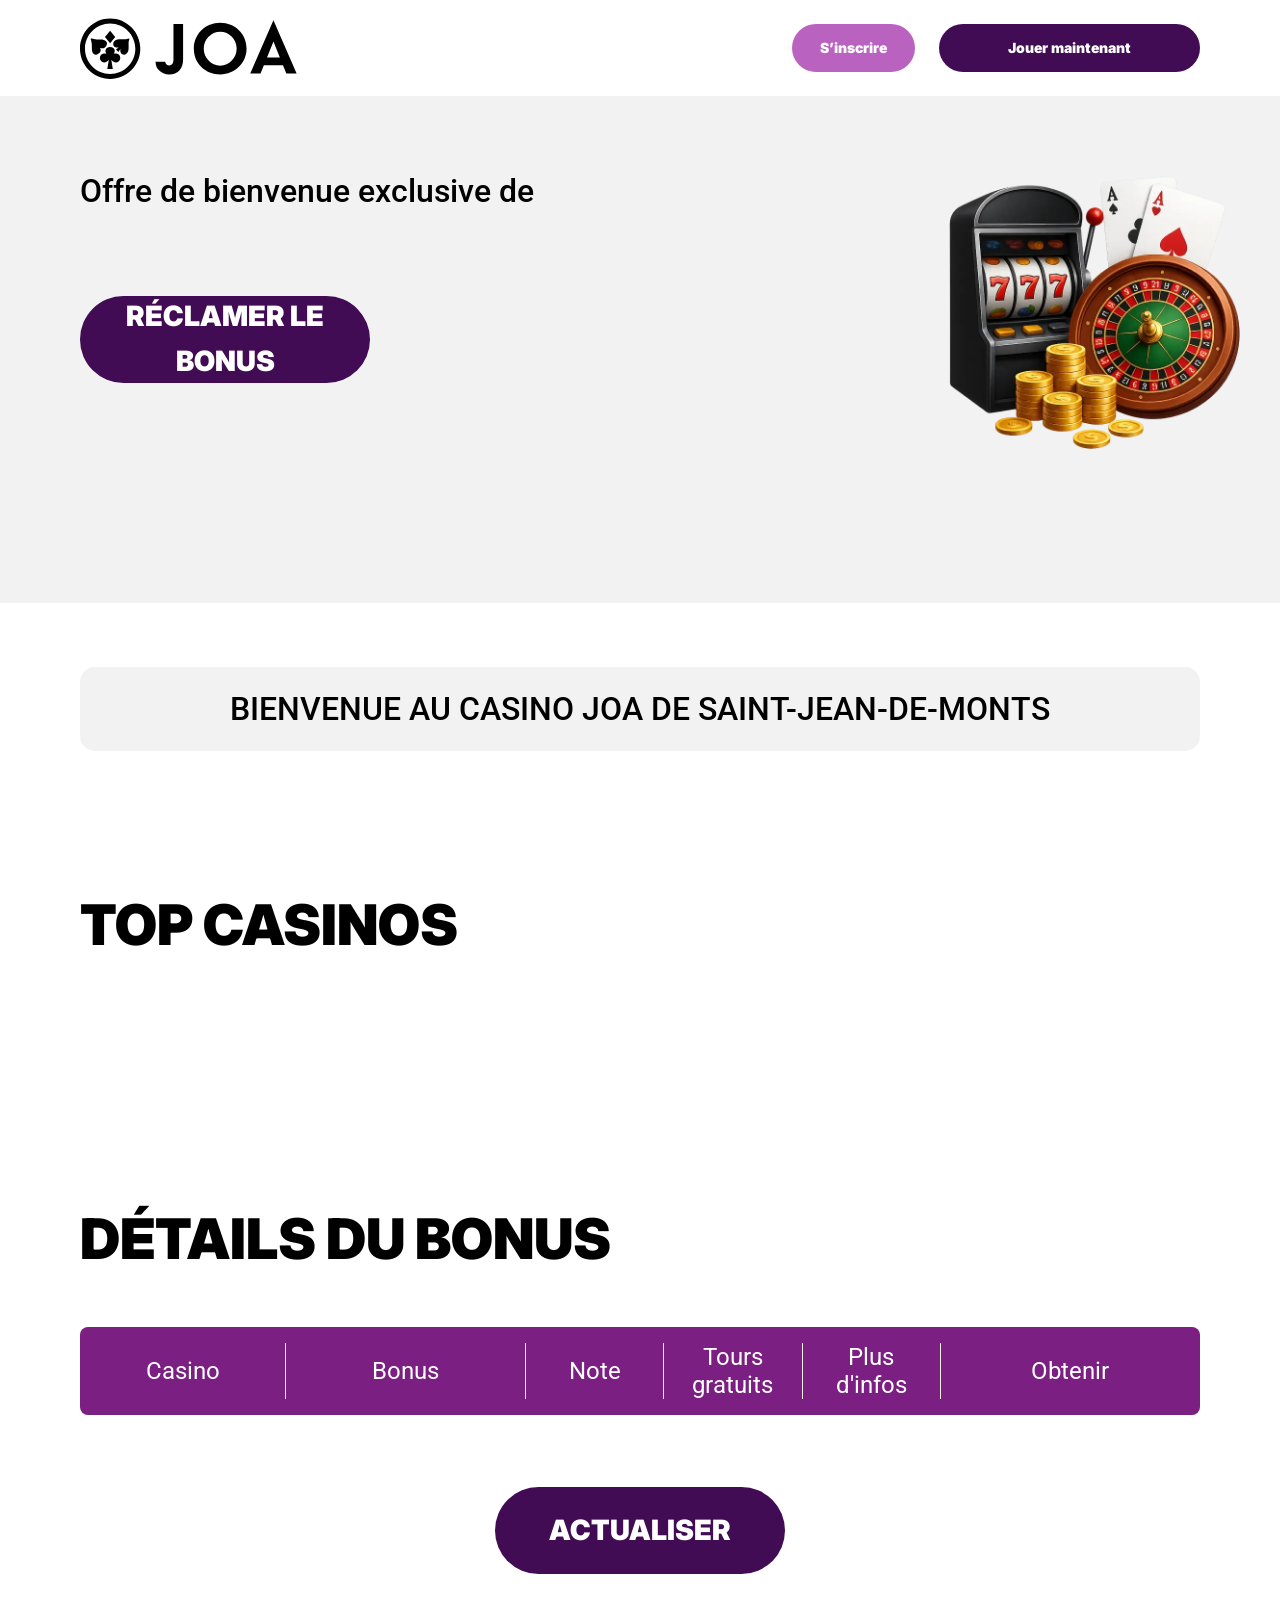
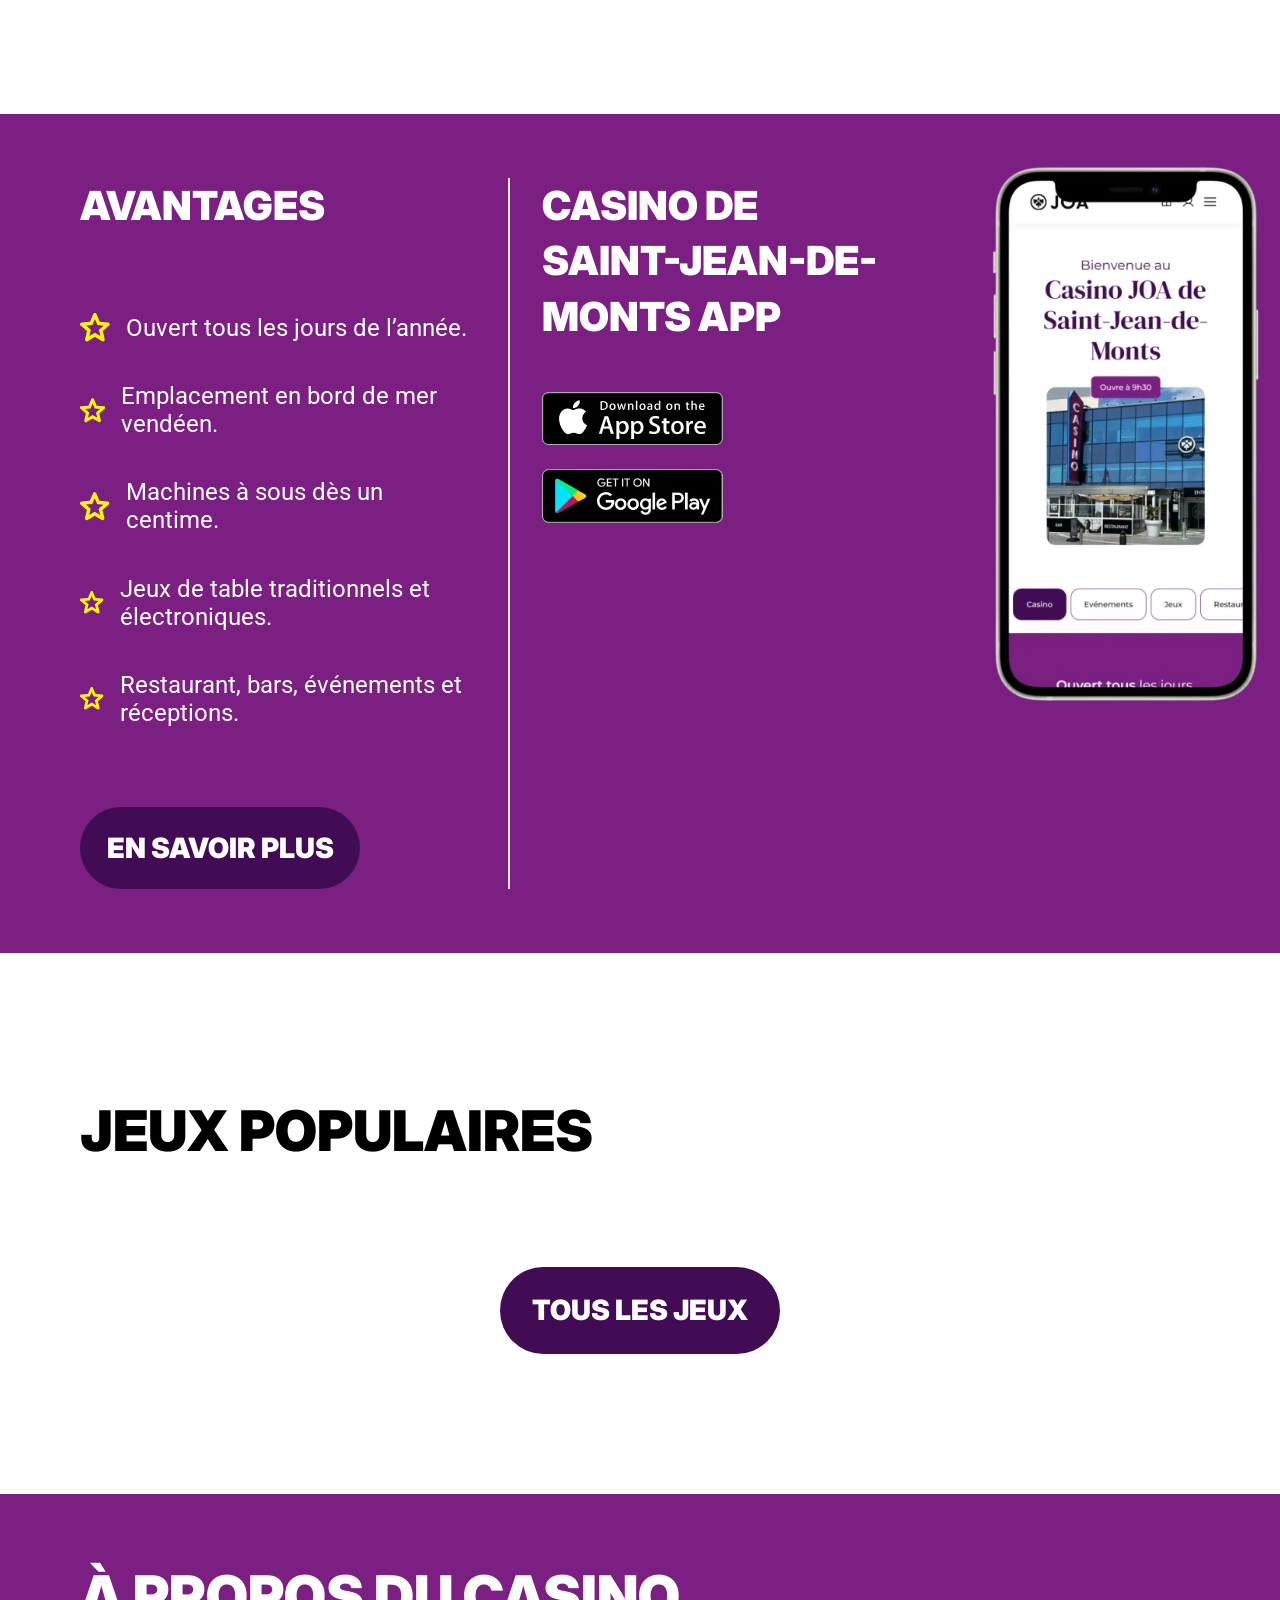
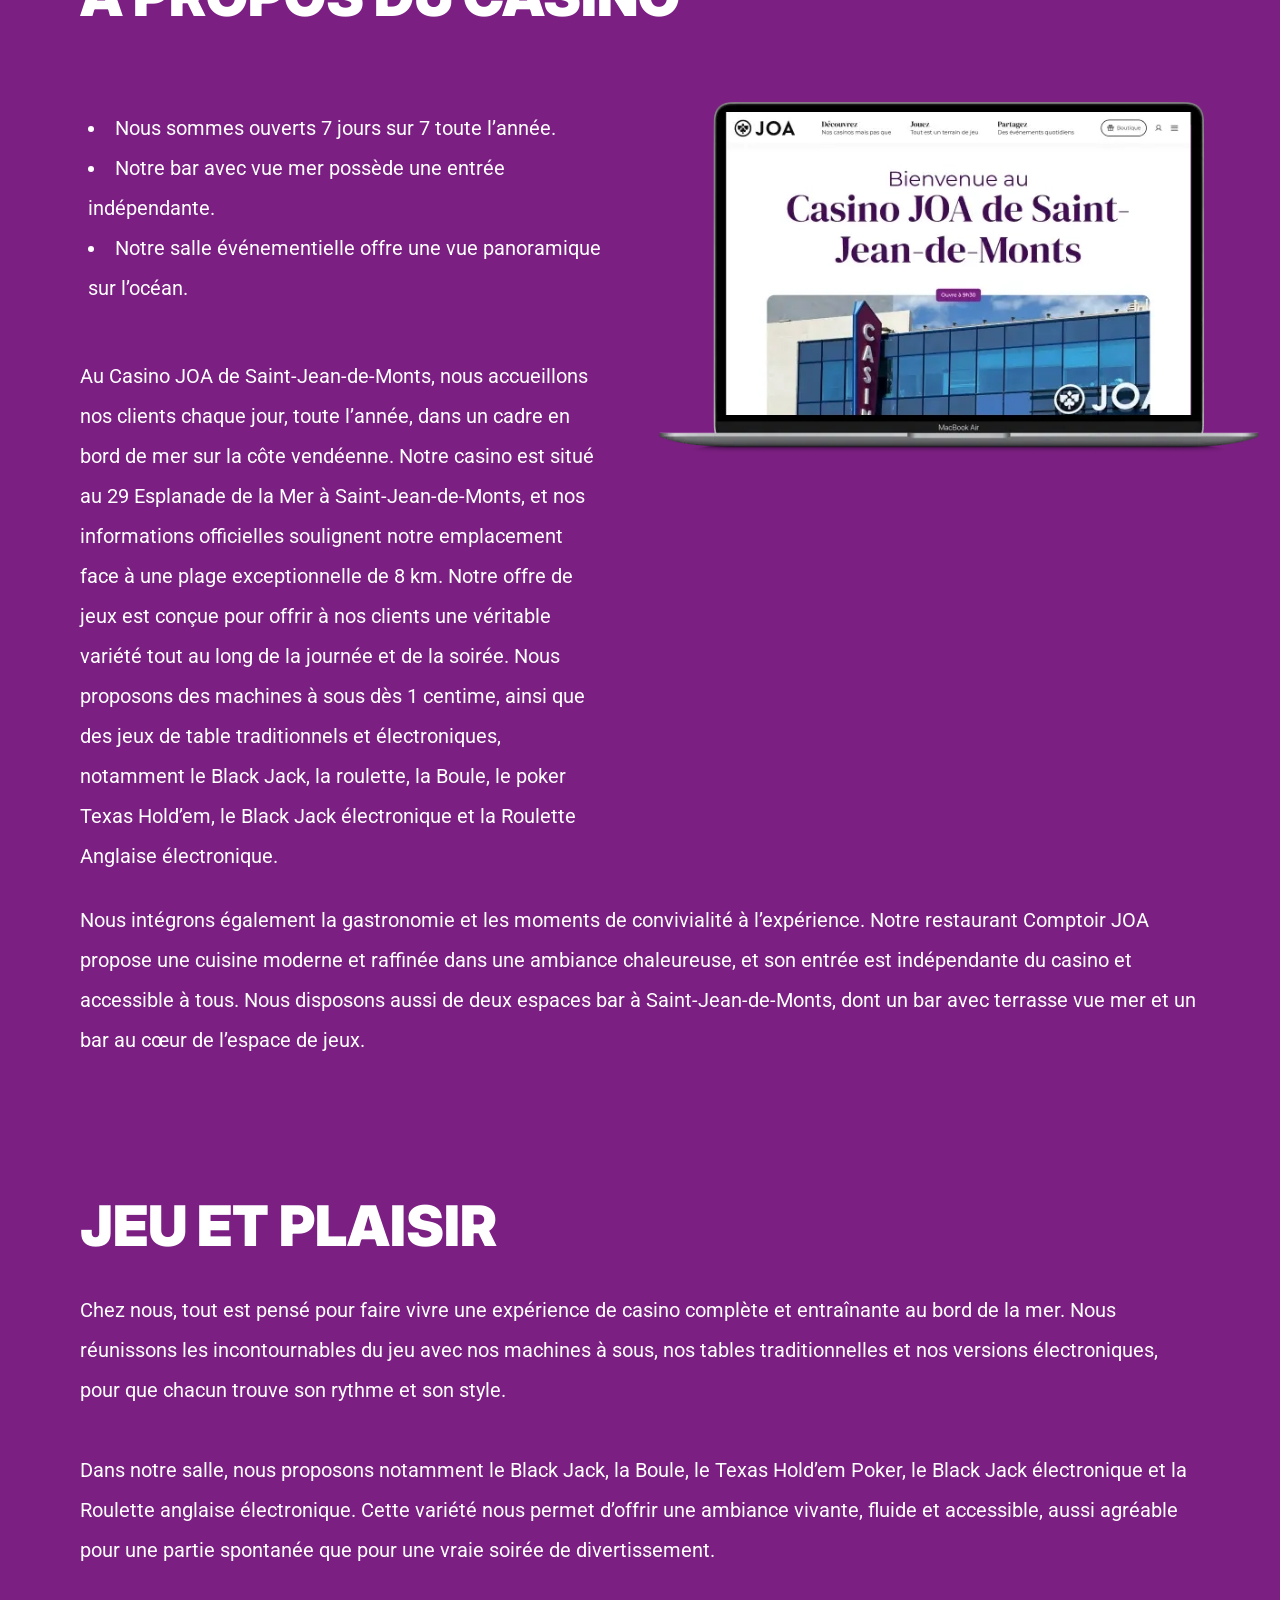
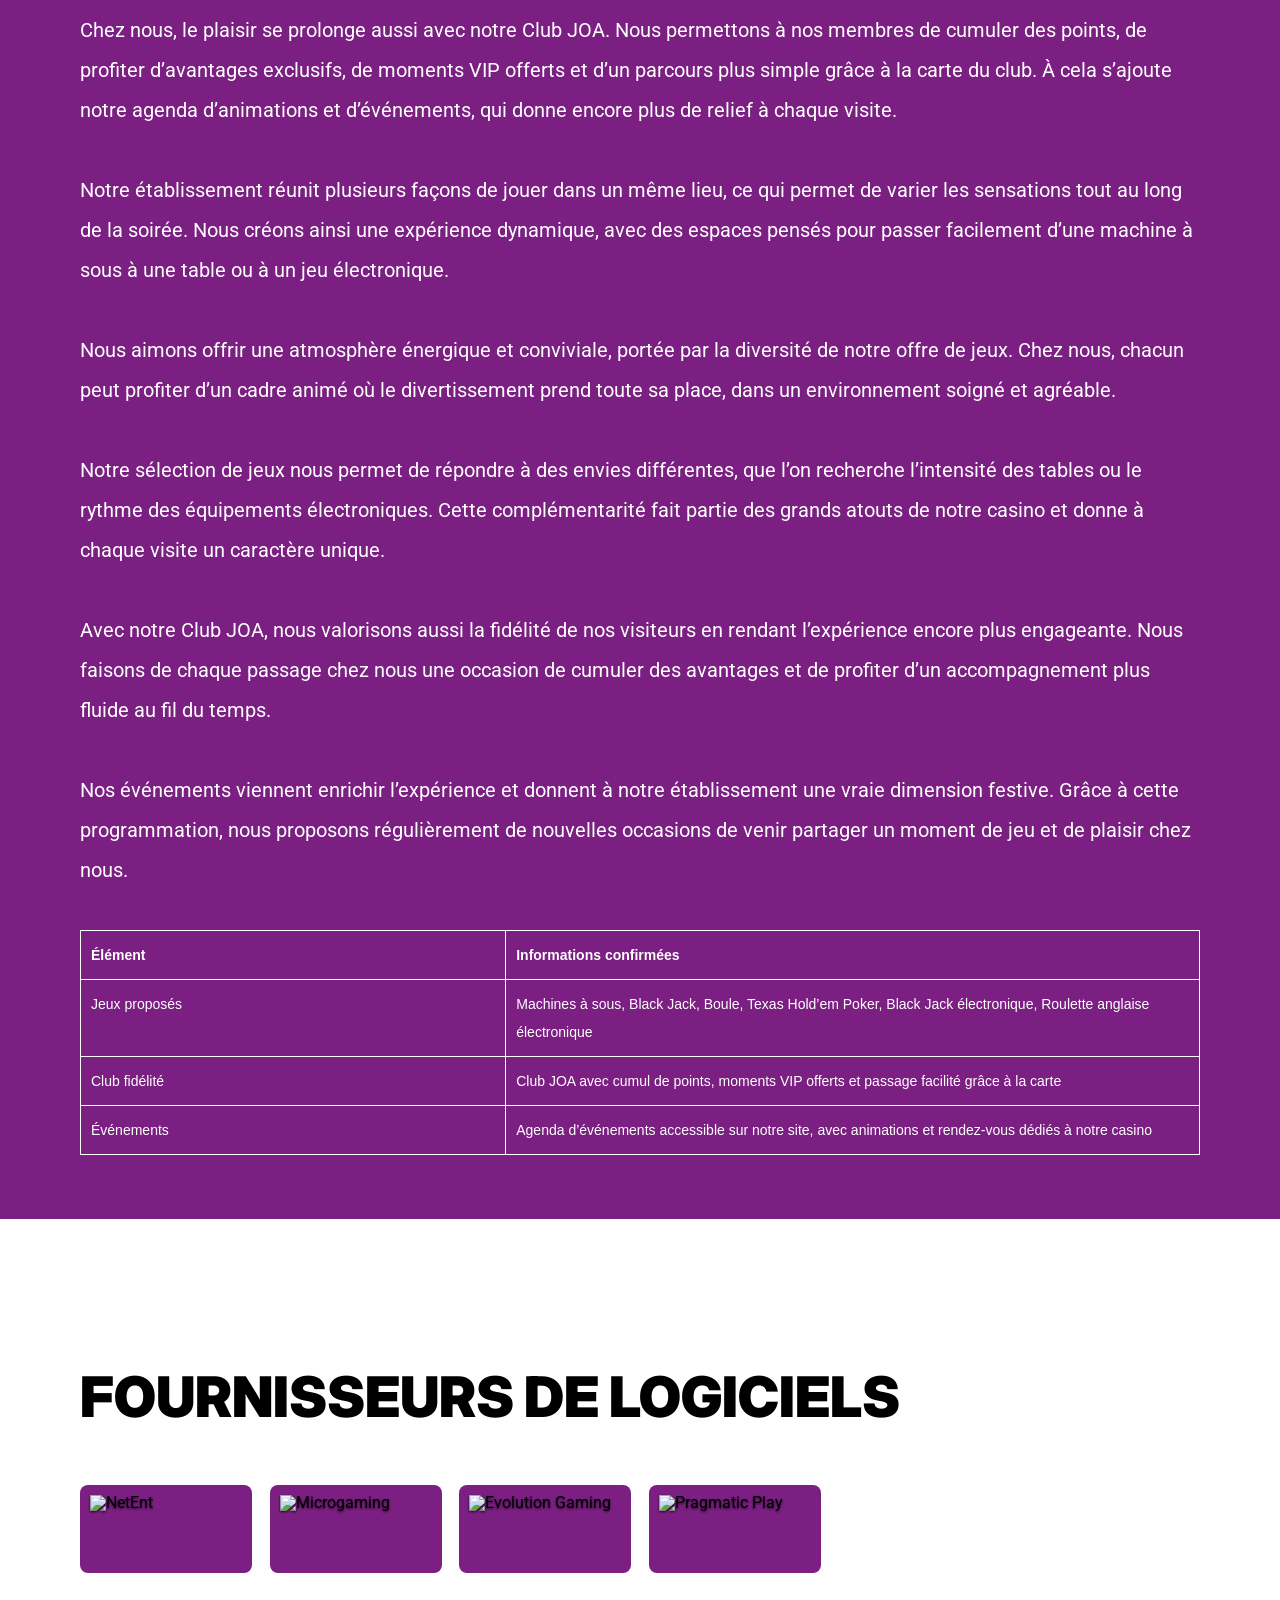
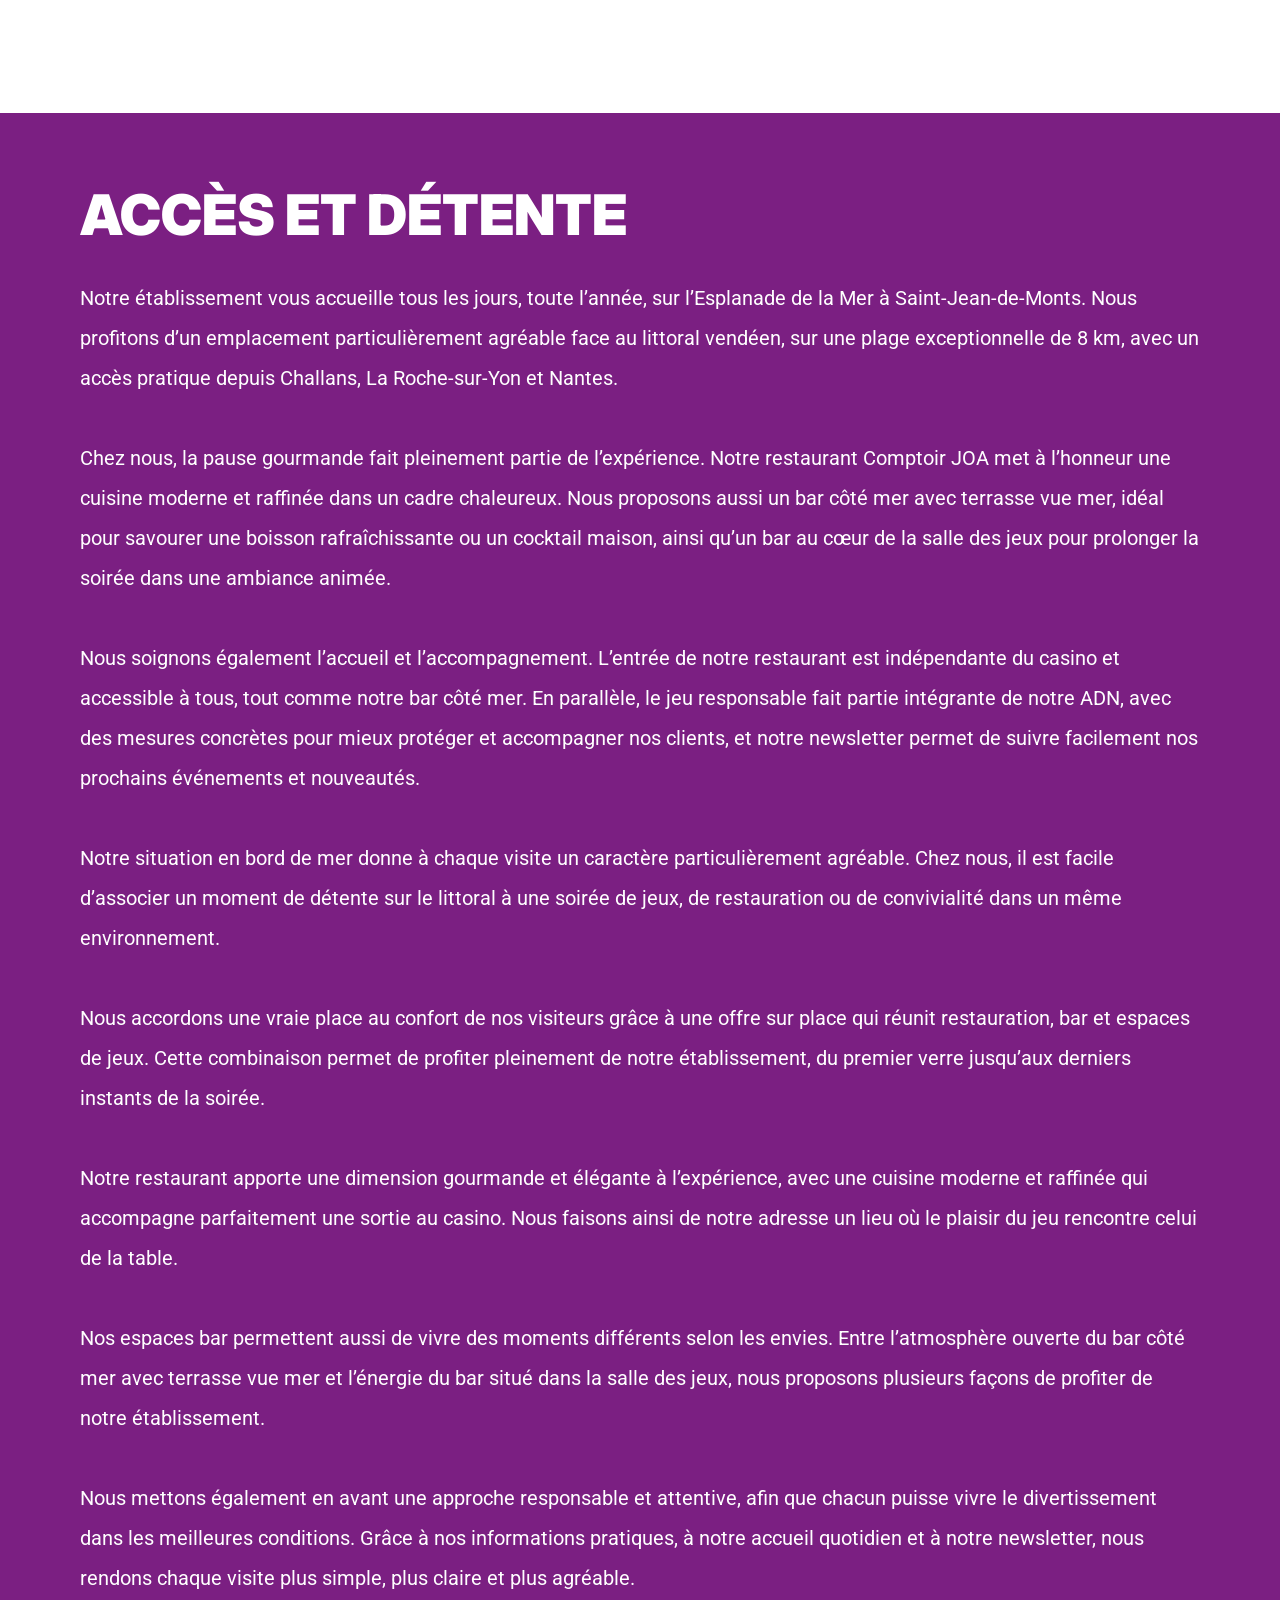
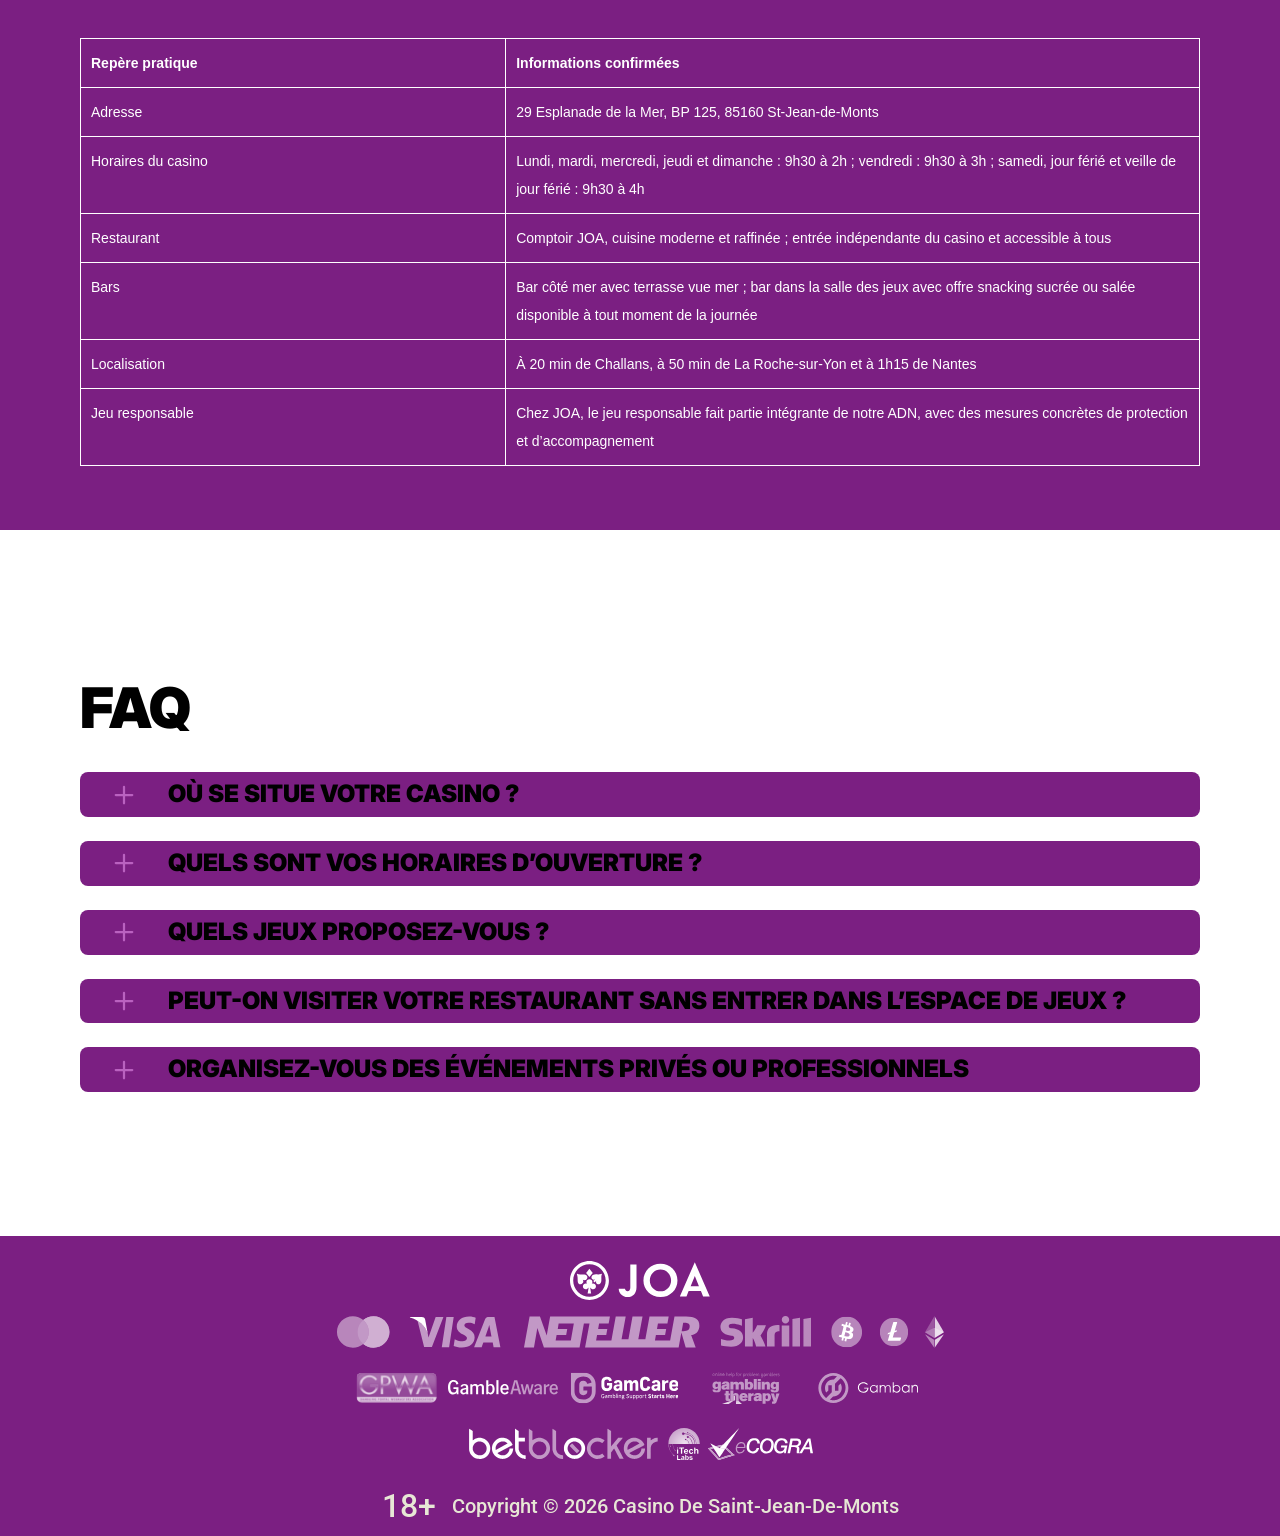
==== index.html @ 87be8515 "Site update" ====
<!DOCTYPE html>
<html lang="fr-FR">

<head>
    <meta charset="utf-8">

    <script src="./index.js"></script>

    <link rel="manifest" href="./manifest.json">

    <link rel="preconnect" href="https://fonts.googleapis.com" />
    <link rel="preconnect" href="https://fonts.gstatic.com" crossorigin />

    <!-- Google Fonts -->
    <link
            href="https://fonts.googleapis.com/css2?family=Inter:wght@300;400;500;600;700&display=swap"
            rel="stylesheet"
    />
    <!-- Google Fonts -->

    <!-- Google Fonts -->
    <link
            href="https://fonts.googleapis.com/css2?family=Roboto:wght@300;400;500;600;700&display=swap"
            rel="stylesheet"
    />

    <meta name="viewport" content="width=device-width, initial-scale=1, minimum-scale=1, maximum-scale=2">
    <link rel="preload" as="image" href="_assets/images/1776929274-logo-black.svg" fetchpriority="high">
    <link rel="stylesheet" href="./normalize.css">
    <link rel="stylesheet" href="./index.css">
    <meta name="theme-color" content="">
    <title>Casino JOA de Saint-Jean-de-Monts : casino en bord de mer en Vendée</title>
    <meta name="description"
          content="Découvrez le Casino JOA de Saint-Jean-de-Monts sur la côte vendéenne avec une ouverture quotidienne, des machines à sous dès 1 centime, des jeux de table, le restaurant Le Comptoir JOA, des bars, des animations et des événements privés.">
    <link rel="canonical" href="https://casino-de-saint-jean-de-monts.com">
    <meta property="og:title" content="Casino JOA de Saint-Jean-de-Monts : casino en bord de mer en Vendée">
    <meta property="og:description"
          content="Découvrez le Casino JOA de Saint-Jean-de-Monts sur la côte vendéenne avec une ouverture quotidienne, des machines à sous dès 1 centime, des jeux de table, le restaurant Le Comptoir JOA, des bars, des animations et des événements privés.">
    <meta property="og:url" content="https://casino-de-saint-jean-de-monts.com">
    <meta property="og:site_name" content="Casino JOA de Saint-Jean-de-Monts : casino en bord de mer en Vendée">
    <meta property="og:locale" content="fr-FR">
    <meta property="og:image" content="_assets/images/1776929422-main.webp">
    <meta property="og:image:width" content="1200">
    <meta property="og:image:height" content="630">
    <meta property="og:type" content="website">
    <meta name="twitter:card" content="summary_large_image">
    <meta name="twitter:site" content="casino-de-saint-jean-de-monts.com">
    <meta name="twitter:title" content="Casino JOA de Saint-Jean-de-Monts : casino en bord de mer en Vendée">
    <meta name="twitter:description"
          content="Découvrez le Casino JOA de Saint-Jean-de-Monts sur la côte vendéenne avec une ouverture quotidienne, des machines à sous dès 1 centime, des jeux de table, le restaurant Le Comptoir JOA, des bars, des animations et des événements privés.">
    <meta name="twitter:image" content="_assets/images/1776929422-main.webp">
    <meta name="twitter:image:width" content="1200">
    <meta name="twitter:image:height" content="630">
    <link rel="icon" href="_assets/images/1776929431-favicon.svg" type="image/x-icon" sizes="16x16">
    <meta name="language" content="fr-FR">

    <link rel="apple-touch-icon" href="_assets/images/1776929260-favicon.svg" sizes="96x96">
    <link rel="icon" href="_assets/images/1776929260-favicon.svg" type="image/webp" sizes="192x192">

    <link rel="preload" href="_assets/images/1776929476-main.webp" as="image" fetchpriority="high">

    <link rel="alternate" hreflang="x-default" href="https://casino-de-saint-jean-de-monts.com" />
    <link rel="alternate" hreflang="fr" href="https://casino-de-saint-jean-de-monts.com" />
</head>

<body>
<svg
        style="display: none"
        xmlns="http://www.w3.org/2000/svg"
        width="1em"
        height="1em"
        viewBox="0 0 256 256"
>
    <symbol id="minus-icon" viewBox="0 0 256 256">
        <path
                fill="#ba62c0"
                d="M228 128a12 12 0 0 1-12 12H40a12 12 0 0 1 0-24h176a12 12 0 0 1 12 12"
        />
    </symbol>
</svg>

<svg
        style="display: none"
        xmlns="http://www.w3.org/2000/svg"
        width="1em"
        height="1em"
        viewBox="0 0 32 32"
>
    <symbol id="globe-icon" viewBox="0 0 32 32">
        <path
                fill="#410C53"
                d="M32.032 16c0-8.501-6.677-15.472-15.072-15.969-0.173-0.019-0.346-0.032-0.523-0.032-0.052 0-0.104 0.005-0.156 0.007-0.093-0.002-0.186-0.007-0.281-0.007-8.84 0-16.032 7.178-16.032 16.001s7.192 16.001 16.032 16.001c0.094 0 0.188-0.006 0.281-0.008 0.052 0.002 0.104 0.008 0.156 0.008 0.176 0 0.349-0.012 0.523-0.032 8.395-0.497 15.072-7.468 15.072-15.969zM29.049 21.151c-0.551-0.16-1.935-0.507-4.377-0.794 0.202-1.381 0.313-2.84 0.313-4.357 0-1.196-0.069-2.354-0.197-3.469 3.094-0.37 4.45-0.835 4.54-0.867l-0.372-1.050c0.695 1.659 1.080 3.478 1.080 5.386 0 1.818-0.352 3.555-0.987 5.151zM8.921 16c0-1.119 0.074-2.212 0.21-3.263 1.621 0.127 3.561 0.222 5.839 0.243v6.939c-2.219 0.021-4.114 0.111-5.709 0.234-0.22-1.319-0.34-2.715-0.34-4.154zM16.967 2.132c2.452 0.711 4.552 4.115 5.492 8.628-1.512 0.12-3.332 0.209-5.492 0.229v-8.857zM14.971 2.156v8.832c-2.136-0.021-3.965-0.109-5.502-0.226 0.96-4.457 3.076-7.836 5.502-8.606zM14.971 21.913l0 7.929c-2.263-0.718-4.256-3.705-5.293-7.719 1.492-0.11 3.253-0.189 5.292-0.21zM16.967 29.868l-0-7.955c2.061 0.020 3.814 0.102 5.288 0.217-1.019 4.067-3 7.076-5.288 7.738zM16.967 19.92l0-6.939c2.291-0.021 4.218-0.118 5.818-0.25 0.131 1.053 0.203 2.147 0.203 3.268 0 1.442-0.116 2.84-0.329 4.16-1.575-0.128-3.462-0.219-5.692-0.24zM28.588 9.81c-0.302 0.094-1.564 0.453-4.094 0.751-0.564-2.998-1.584-5.561-2.91-7.412 3.048 1.325 5.535 3.697 7.005 6.661zM11.213 2.831c-1.632 1.873-2.963 4.568-3.691 7.754-2.265-0.245-3.623-0.534-4.166-0.665 1.585-3.27 4.407-5.836 7.856-7.088zM2.614 11.787c0.385 0.104 1.841 0.467 4.549 0.766-0.155 1.107-0.24 2.26-0.24 3.447 0 1.509 0.136 2.96 0.383 4.334-2.325 0.251-3.755 0.552-4.396 0.706-0.607-1.566-0.944-3.264-0.944-5.041 0-1.467 0.228-2.883 0.649-4.213zM3.784 22.886c0.727-0.154 2.029-0.39 3.956-0.591 0.759 2.803 1.993 5.175 3.473 6.874-3.16-1.148-5.79-3.398-7.429-6.282v0zM21.583 28.849c1.195-1.665 2.14-3.907 2.728-6.525 1.982 0.227 3.226 0.494 3.853 0.652-1.5 2.596-3.808 4.669-6.581 5.873z">
        </path>
    </symbol>
</svg>

<svg width="32" height="31" viewBox="0 0 32 31" fill="none" xmlns="http://www.w3.org/2000/svg">
    <symbol id="star-icon" viewBox="0 0 32 31">
        <path d="M10.0431 24.5932L15.8898 21.0667L21.7365 24.6396L20.2052 17.9577L25.3559 13.5031L18.5811 12.8999L15.8898 6.58913L13.1985 12.8535L6.42371 13.4567L11.5744 17.9577L10.0431 24.5932ZM15.8898 25.4285L8.187 30.0687C7.84672 30.2853 7.49096 30.3781 7.11975 30.3471C6.74853 30.3162 6.42371 30.1925 6.1453 29.9759C5.86688 29.7594 5.65034 29.489 5.49566 29.1648C5.34099 28.8406 5.31005 28.4768 5.40286 28.0734L7.44456 19.3034L0.623417 13.4103C0.314068 13.1319 0.121034 12.8145 0.0443157 12.4581C-0.0324028 12.1017 -0.00951111 11.754 0.112991 11.415C0.235493 11.0759 0.421103 10.7975 0.669819 10.5797C0.918536 10.362 1.25882 10.2227 1.69067 10.1621L10.6927 9.37327L14.1729 1.11366C14.3276 0.742438 14.5676 0.464023 14.8931 0.278414C15.2185 0.0928044 15.5507 0 15.8898 0C16.2288 0 16.5611 0.0928044 16.8865 0.278414C17.2119 0.464023 17.452 0.742438 17.6067 1.11366L21.0869 9.37327L30.0889 10.1621C30.522 10.224 30.8623 10.3632 31.1098 10.5797C31.3572 10.7963 31.5428 11.0747 31.6666 11.415C31.7903 11.7553 31.8138 12.1036 31.7371 12.46C31.6604 12.8163 31.4667 13.1331 31.1562 13.4103L24.335 19.3034L26.3767 28.0734C26.4695 28.4756 26.4386 28.8394 26.2839 29.1648C26.1292 29.4902 25.9127 29.7606 25.6343 29.9759C25.3559 30.1912 25.0311 30.315 24.6598 30.3471C24.2886 30.3793 23.9329 30.2865 23.5926 30.0687L15.8898 25.4285Z" fill="#fff700"/>
    </symbol>
</svg>

<svg
        xmlns="http://www.w3.org/2000/svg"
        width="1em"
        height="1em"
        viewBox="0 0 256 256"
>
    <symbol id="plus-icon" viewBox="0 0 256 256">
        <path
                fill="#ba62c0"
                d="M228 128a12 12 0 0 1-12 12h-76v76a12 12 0 0 1-24 0v-76H40a12 12 0 0 1 0-24h76V40a12 12 0 0 1 24 0v76h76a12 12 0 0 1 12 12"
        />
    </symbol>
</svg>

<svg
        width="33"
        height="32"
        viewBox="0 0 33 32"
        fill="none"
        xmlns="http://www.w3.org/2000/svg"
>
    <symbol id="play-icon" viewBox="0 0 33 32">
        <path
                d="M16.8334 0.0786133C7.9606 0.0786133 0.767578 7.20678 0.767578 15.9998C0.767578 24.7929 7.9606 31.921 16.8334 31.921C25.7061 31.921 32.8992 24.7929 32.8992 15.9998C32.8992 7.20678 25.7061 0.0786133 16.8334 0.0786133ZM22.3861 16.8438L14.3532 21.8192C14.1907 21.9197 14.0059 21.9703 13.821 21.9703C13.6536 21.9703 13.4859 21.929 13.3342 21.8454C13.015 21.67 12.8169 21.3372 12.8169 20.9752V11.0244C12.8169 10.6625 13.015 10.3296 13.3342 10.1543C13.6533 9.97788 14.0436 9.98857 14.3532 10.1805L22.3861 15.1559C22.6796 15.3381 22.858 15.6568 22.858 15.9998C22.858 16.3428 22.6796 16.6616 22.3861 16.8438Z"
                fill="#410C53"
        />
    </symbol>
</svg>

<svg
        width="20"
        height="20"
        viewBox="0 0 20 20"
        fill="none"
        xmlns="http://www.w3.org/2000/svg"
>
    <symbol id="information-outline" viewBox="0 0 20 20">
        <path
                d="M9 7H11V5H9V7ZM10 18C5.59 18 2 14.41 2 10C2 5.59 5.59 2 10 2C14.41 2 18 5.59 18 10C18 14.41 14.41 18 10 18ZM10 0C8.68678 0 7.38642 0.258658 6.17317 0.761205C4.95991 1.26375 3.85752 2.00035 2.92893 2.92893C1.05357 4.8043 0 7.34784 0 10C0 12.6522 1.05357 15.1957 2.92893 17.0711C3.85752 17.9997 4.95991 18.7362 6.17317 19.2388C7.38642 19.7413 8.68678 20 10 20C12.6522 20 15.1957 18.9464 17.0711 17.0711C18.9464 15.1957 20 12.6522 20 10C20 8.68678 19.7413 7.38642 19.2388 6.17317C18.7362 4.95991 17.9997 3.85752 17.0711 2.92893C16.1425 2.00035 15.0401 1.26375 13.8268 0.761205C12.6136 0.258658 11.3132 0 10 0ZM9 15H11V9H9V15Z"
                fill="#000000"
        />
    </symbol>
</svg>

<div class="wrapper">
    <header class="header" id="top">
        <div class="headerBlock">
            <div class="headerLogoContainer"><a href="https://casino-de-saint-jean-de-monts.com" aria-label="Main page"><img class="header__logo logo"
                                                                                                     src="_assets/images/1776929274-logo-black.svg" alt="Casino De Saint-Jean-De-Monts" /></a></div>
            <ul class="nav__list">
                <li class="nav__item"><a class="nav__link" target="_blank" href="casino.html?id=example-offer-id"
                                         aria-label="S’inscrire" id="navSignUp"> S’inscrire </a></li>
                <li class="nav__item nav__itemLarge"><a class="nav__link nav__linkLarge" target="_blank"
                                                        href="casino.html?id=example-offer-id" aria-label="Jouer maintenant" id="navPlayNow"> Jouer maintenant </a>
                </li>
            </ul>
        </div>
    </header>
    <main class="main">
        <section class="heroContainer">
            <div class="hero">
                <div class="heroBlock block">
                    <div class="heroGroup">
                        <div class="heroTextGroup">
                            <p class="heroText heroTextDesktop">Offre de bienvenue exclusive de</p>
                            <p class="heroText heroTextMobile">Offre de bienvenue exclusive de</p>
                            <p class="heroText heroTextBonus" id="bonusText"></p>
                        </div><a target="_blank" class="heroLink" id="bonusLink" href="/" aria-label="Lancer la partie"><span
                            class="heroButton btn btn--large">Réclamer le bonus</span></a>
                    </div>
                </div>
            </div>
            <div class="heroUnder">
                <h1 class="heroText heroMainTitle">Bienvenue au Casino JOA de Saint-Jean-de-Monts</h1>
            </div>
        </section>
        <div class="bonusesCircleContainer">
            <section class="topCasino">
                <div class="container">
                    <div class="topCasinoBlock block">
                        <h2 class="topCasinoTitle title"><span>Top casinos <span id="countryName"></span></span>
                        </h2>
                        <div class="topCasinoGroup" id="casinoCardContainer">
                            <!-- Casino cards will be dynamically inserted here --></div><button
                            class="topCasinoButton btn btn--large" id="showMoreButton"> Tous les casinos </button>
                    </div>
                </div>
            </section>
            <section class="bonusDetails" id="bonuses">
                <div class="container">
                    <div class="bonusDetailsBlock block">
                        <h2 class="bonusDetailsTitle title"><span>Détails du bonus</span></h2>
                        <div class="bonusDetailsGroup">
                            <div class="bonusTable">
                                <div class="bogradientContainer">
                                    <div class="bonusTableRow bonusTableHeader">
                                        <div class="bonusTableHead">
                                            <p class="bonusHeaderText bonusHeaderCasino">Casino</p>
                                        </div>
                                        <div class="bonusTableHead">
                                            <p class="bonusHeaderText bonusDetailsWelcome">Bonus</p>
                                        </div>
                                        <div class="bonusTableHead">
                                            <p class="bonusHeaderText">Note</p>
                                        </div>
                                        <div class="bonusTableHead">
                                            <p class="bonusHeaderText bonusHeaderTextSpins">Tours gratuits</p>
                                        </div>
                                        <div class="bonusTableHead">
                                            <p class="bonusHeaderText">Plus d'infos</p>
                                        </div>
                                        <div class="bonusTableHead">
                                            <p class="bonusHeaderText bonusClaimBonus">Obtenir</p>
                                        </div>
                                    </div>
                                </div><!-- Bonus rows will be dynamically inserted here -->
                                <div id="bonusTableRows"></div>
                            </div>
                        </div><button class="bonusDetailsButton btn btn--large" id="refreshButton"> Actualiser
                    </button>
                    </div>
                </div>
            </section>
        </div>
        <div class="advantagesCircleContainer">
            <section class="advantages">
                <div class="container">
                    <div class="advantagesBlock block">
                        <div class="advantagesDescription">
                            <h2 class="advantagesTitle title">Avantages</h2>
                            <ul class="advantagesList">
                                <li class="providersGroup"></li>
                                <li class="advantagesItem">
                                    <svg class="advantagesStar" width="30" height="29">
                                        <use href="#star-icon"></use>
                                    </svg>
                                    <p class="advantagesText">Ouvert tous les jours de l’année.</p>
                                </li>
                                <li class="advantagesItem">
                                    <svg class="advantagesStar" width="30" height="29">
                                        <use href="#star-icon"></use>
                                    </svg>
                                    <p class="advantagesText">Emplacement en bord de mer vendéen.</p>
                                </li>
                                <li class="advantagesItem">
                                    <svg class="advantagesStar" width="30" height="29">
                                        <use href="#star-icon"></use>
                                    </svg>
                                    <p class="advantagesText">Machines à sous dès un centime.</p>
                                </li>
                                <li class="advantagesItem">
                                    <svg class="advantagesStar" width="30" height="29">
                                        <use href="#star-icon"></use>
                                    </svg>
                                    <p class="advantagesText">Jeux de table traditionnels et électroniques.</p>
                                </li>
                                <li class="advantagesItem">
                                    <svg class="advantagesStar" width="30" height="29">
                                        <use href="#star-icon"></use>
                                    </svg>
                                    <p class="advantagesText">Restaurant, bars, événements et réceptions.</p>
                                </li>
                                <li class="providersGroup"></li>
                            </ul><a class="advantagesLink" id="advantagesLink" target="_blank" href="/" aria-label="En savoir plus"><span
                                class="advantagesButton btn btn--large">En savoir plus</span></a>
                        </div>
                        <div class="advantagesMobile">
                            <h2 class="advantagesTitle title advantagesAppTitle">Casino De Saint-Jean-De-Monts App</h2><img
                                class="advantagesMobilePhone" src="_assets/images/1776929582-mobile.webp" title="Casino De Saint-Jean-De-Monts Mobile"
                                alt="Casino De Saint-Jean-De-Monts App" />
                            <div class="advantagesStoreGroup"><a href="/" id="appStoreLink" aria-label="Play game"
                                                                 target="_blank"><img class="advantagesStore" width="181" height="53"
                                                                                      src="./assets/images/advantages/app-store.webp" alt="iOs App " title="Casino De Saint-Jean-De-Monts App"/></a><a
                                    href="/" id="googlePlayLink" aria-label="Play game" target="_blank"><img
                                    class="advantagesStore" width="181" height="54"
                                    src="./assets/images/advantages/google-play.webp" alt="android App Casino De Saint-Jean-De-Monts App" title="Casino De Saint-Jean-De-Monts App" /></a>
                            </div>
                        </div>
                    </div>
                </div>
            </section>
            <section class="games" id="games">
                <div class="container">
                    <div class="gamesBlock block">
                        <h2 class="gamesTitle title"><span>Jeux populaires</span></h2>
                        <div class="gamesGroup" id="gamesContainer"><!-- Games will be dynamically inserted here -->
                        </div><a target="_blank" class="gamesLink" id="allGamesLink" href="/" aria-label="Tous les jeux"><span
                            class="gamesButton btn btn--large">Tous les jeux</span></a>
                    </div>
                </div>
            </section>
        </div>
        <div class="historyCircleContainer">
            <section class="history">
                <div class="container">
                    <div class="historyBlock block">
                        <h2 class="historyTitle title">À propos du casino</h2>
                        <div class="historyGroup">
                            <div class="historyColumn">
                                <div class="historyText">
                                    <p class="historyDescription"></p>
                                    <ul class="historyList">
                                        <li class="historyItem">Nous sommes ouverts 7 jours sur 7 toute l’année.</li>
                                        <li class="historyItem">Notre bar avec vue mer possède une entrée indépendante.</li>
                                        <li class="historyItem">Notre salle événementielle offre une vue panoramique sur l’océan.</li>
                                    </ul>
                                    <p class="historyDescription">Au Casino JOA de Saint-Jean-de-Monts, nous accueillons nos clients chaque jour, toute l’année, dans un cadre en bord de mer sur la côte vendéenne. Notre casino est situé au 29 Esplanade de la Mer à Saint-Jean-de-Monts, et nos informations officielles soulignent notre emplacement face à une plage exceptionnelle de 8 km.
Notre offre de jeux est conçue pour offrir à nos clients une véritable variété tout au long de la journée et de la soirée. Nous proposons des machines à sous dès 1 centime, ainsi que des jeux de table traditionnels et électroniques, notamment le Black Jack, la roulette, la Boule, le poker Texas Hold’em, le Black Jack électronique et la Roulette Anglaise électronique.</p>
                                </div>
                            </div>
                            <div class="historyColumn"><img class="historyImage"
                                                            src="_assets/images/1776930839-desktop-1.webp" alt="Casino De Saint-Jean-De-Monts" title="Casino De Saint-Jean-De-Monts Desktop"/></div>
                        </div>
                        <p class="historyDescription">Nous intégrons également la gastronomie et les moments de convivialité à l’expérience. Notre restaurant Comptoir JOA propose une cuisine moderne et raffinée dans une ambiance chaleureuse, et son entrée est indépendante du casino et accessible à tous. Nous disposons aussi de deux espaces bar à Saint-Jean-de-Monts, dont un bar avec terrasse vue mer et un bar au cœur de l’espace de jeux.</p>
                    </div>
                </div>
            </section>
        </div>
        <div class="historyCircleContainer">
            <section class="history">
                <div class="container">
                    <div class="historyBlock block">
                        <h2 class="historyTitle title">Jeu et plaisir</h2>
                        <div class="historyDescription"><p>Chez nous, tout est pensé pour faire vivre une expérience de casino complète et entraînante au bord de la mer. Nous réunissons les incontournables du jeu avec nos machines à sous, nos tables traditionnelles et nos versions électroniques, pour que chacun trouve son rythme et son style.</p> <br> <p>Dans notre salle, nous proposons notamment le Black Jack, la Boule, le Texas Hold’em Poker, le Black Jack électronique et la Roulette anglaise électronique. Cette variété nous permet d’offrir une ambiance vivante, fluide et accessible, aussi agréable pour une partie spontanée que pour une vraie soirée de divertissement.</p> <br> <p>Chez nous, le plaisir se prolonge aussi avec notre Club JOA. Nous permettons à nos membres de cumuler des points, de profiter d’avantages exclusifs, de moments VIP offerts et d’un parcours plus simple grâce à la carte du club. À cela s’ajoute notre agenda d’animations et d’événements, qui donne encore plus de relief à chaque visite.</p> <br> <p>Notre établissement réunit plusieurs façons de jouer dans un même lieu, ce qui permet de varier les sensations tout au long de la soirée. Nous créons ainsi une expérience dynamique, avec des espaces pensés pour passer facilement d’une machine à sous à une table ou à un jeu électronique.</p> <br> <p>Nous aimons offrir une atmosphère énergique et conviviale, portée par la diversité de notre offre de jeux. Chez nous, chacun peut profiter d’un cadre animé où le divertissement prend toute sa place, dans un environnement soigné et agréable.</p> <br> <p>Notre sélection de jeux nous permet de répondre à des envies différentes, que l’on recherche l’intensité des tables ou le rythme des équipements électroniques. Cette complémentarité fait partie des grands atouts de notre casino et donne à chaque visite un caractère unique.</p> <br> <p>Avec notre Club JOA, nous valorisons aussi la fidélité de nos visiteurs en rendant l’expérience encore plus engageante. Nous faisons de chaque passage chez nous une occasion de cumuler des avantages et de profiter d’un accompagnement plus fluide au fil du temps.</p> <br> <p>Nos événements viennent enrichir l’expérience et donnent à notre établissement une vraie dimension festive. Grâce à cette programmation, nous proposons régulièrement de nouvelles occasions de venir partager un moment de jeu et de plaisir chez nous.</p> <br>
<div style="width:100%; max-width:100%; overflow:hidden;"> <table style="width:100%; max-width:100%; border-collapse:collapse; table-layout:fixed; font-family:Arial, sans-serif; font-size:clamp(9px, 2.2vw, 14px); color:#ffffff; background:transparent;">
<tr>
  <th style="width:38%; border:1px solid #ffffff; padding:clamp(5px, 1.5vw, 10px); text-align:left; vertical-align:top; color:#ffffff; background:transparent; word-break:break-word;">
    Élément
  </th>
  <th style="width:62%; border:1px solid #ffffff; padding:clamp(5px, 1.5vw, 10px); text-align:left; vertical-align:top; color:#ffffff; background:transparent; word-break:break-word;">
    Informations confirmées
  </th>
</tr>

<tr>
  <td style="border:1px solid #ffffff; padding:clamp(5px, 1.5vw, 10px); vertical-align:top; color:#ffffff; background:transparent; word-break:break-word;">
    Jeux proposés
  </td>
  <td style="border:1px solid #ffffff; padding:clamp(5px, 1.5vw, 10px); vertical-align:top; color:#ffffff; background:transparent; word-break:break-word;">
    Machines à sous, Black Jack, Boule, Texas Hold’em Poker, Black Jack électronique, Roulette anglaise électronique
  </td>
</tr>

<tr>
  <td style="border:1px solid #ffffff; padding:clamp(5px, 1.5vw, 10px); vertical-align:top; color:#ffffff; background:transparent; word-break:break-word;">
    Club fidélité
  </td>
  <td style="border:1px solid #ffffff; padding:clamp(5px, 1.5vw, 10px); vertical-align:top; color:#ffffff; background:transparent; word-break:break-word;">
    Club JOA avec cumul de points, moments VIP offerts et passage facilité grâce à la carte
  </td>
</tr>

<tr>
  <td style="border:1px solid #ffffff; padding:clamp(5px, 1.5vw, 10px); vertical-align:top; color:#ffffff; background:transparent; word-break:break-word;">
    Événements
  </td>
  <td style="border:1px solid #ffffff; padding:clamp(5px, 1.5vw, 10px); vertical-align:top; color:#ffffff; background:transparent; word-break:break-word;">
    Agenda d’événements accessible sur notre site, avec animations et rendez-vous dédiés à notre casino
  </td>
</tr>
</table> </div></div>
                    </div>
                </div>
            </section>
        </div>


        <section class="">
            <div class="container">
                <div class="sprovidersBlock block">
                    <h2 class="sprovidersTitle title"> Fournisseurs de logiciels </h2>
                    <div class="sprovidersGroup" id="providersContainer">
                        <!-- Provider images will be dynamically inserted here --></div>
                </div>
            </div>
        </section>

        <div class="historyCircleContainer">
            <section class="history">
                <div class="container">
                    <div class="historyBlock block">
                        <h2 class="historyTitle title">Accès et détente</h2>
                        <div class="historyDescription"><p>Notre établissement vous accueille tous les jours, toute l’année, sur l’Esplanade de la Mer à Saint-Jean-de-Monts. Nous profitons d’un emplacement particulièrement agréable face au littoral vendéen, sur une plage exceptionnelle de 8 km, avec un accès pratique depuis Challans, La Roche-sur-Yon et Nantes.</p> <br> <p>Chez nous, la pause gourmande fait pleinement partie de l’expérience. Notre restaurant Comptoir JOA met à l’honneur une cuisine moderne et raffinée dans un cadre chaleureux. Nous proposons aussi un bar côté mer avec terrasse vue mer, idéal pour savourer une boisson rafraîchissante ou un cocktail maison, ainsi qu’un bar au cœur de la salle des jeux pour prolonger la soirée dans une ambiance animée.</p> <br> <p>Nous soignons également l’accueil et l’accompagnement. L’entrée de notre restaurant est indépendante du casino et accessible à tous, tout comme notre bar côté mer. En parallèle, le jeu responsable fait partie intégrante de notre ADN, avec des mesures concrètes pour mieux protéger et accompagner nos clients, et notre newsletter permet de suivre facilement nos prochains événements et nouveautés.</p> <br> <p>Notre situation en bord de mer donne à chaque visite un caractère particulièrement agréable. Chez nous, il est facile d’associer un moment de détente sur le littoral à une soirée de jeux, de restauration ou de convivialité dans un même environnement.</p> <br> <p>Nous accordons une vraie place au confort de nos visiteurs grâce à une offre sur place qui réunit restauration, bar et espaces de jeux. Cette combinaison permet de profiter pleinement de notre établissement, du premier verre jusqu’aux derniers instants de la soirée.</p> <br> <p>Notre restaurant apporte une dimension gourmande et élégante à l’expérience, avec une cuisine moderne et raffinée qui accompagne parfaitement une sortie au casino. Nous faisons ainsi de notre adresse un lieu où le plaisir du jeu rencontre celui de la table.</p> <br> <p>Nos espaces bar permettent aussi de vivre des moments différents selon les envies. Entre l’atmosphère ouverte du bar côté mer avec terrasse vue mer et l’énergie du bar situé dans la salle des jeux, nous proposons plusieurs façons de profiter de notre établissement.</p> <br> <p>Nous mettons également en avant une approche responsable et attentive, afin que chacun puisse vivre le divertissement dans les meilleures conditions. Grâce à nos informations pratiques, à notre accueil quotidien et à notre newsletter, nous rendons chaque visite plus simple, plus claire et plus agréable.</p> <br><div style="width:100%; max-width:100%; overflow:hidden;"> <table style="width:100%; max-width:100%; border-collapse:collapse; table-layout:fixed; font-family:Arial, sans-serif; font-size:clamp(9px, 2.2vw, 14px); color:#ffffff; background:transparent;">
<tr>
  <th style="width:38%; border:1px solid #ffffff; padding:clamp(5px, 1.5vw, 10px); text-align:left; vertical-align:top; color:#ffffff; background:transparent; word-break:break-word;">
    Repère pratique
  </th>
  <th style="width:62%; border:1px solid #ffffff; padding:clamp(5px, 1.5vw, 10px); text-align:left; vertical-align:top; color:#ffffff; background:transparent; word-break:break-word;">
    Informations confirmées
  </th>
</tr>

<tr>
  <td style="border:1px solid #ffffff; padding:clamp(5px, 1.5vw, 10px); vertical-align:top; color:#ffffff; background:transparent; word-break:break-word;">
    Adresse
  </td>
  <td style="border:1px solid #ffffff; padding:clamp(5px, 1.5vw, 10px); vertical-align:top; color:#ffffff; background:transparent; word-break:break-word;">
    29 Esplanade de la Mer, BP 125, 85160 St-Jean-de-Monts
  </td>
</tr>

<tr>
  <td style="border:1px solid #ffffff; padding:clamp(5px, 1.5vw, 10px); vertical-align:top; color:#ffffff; background:transparent; word-break:break-word;">
    Horaires du casino
  </td>
  <td style="border:1px solid #ffffff; padding:clamp(5px, 1.5vw, 10px); vertical-align:top; color:#ffffff; background:transparent; word-break:break-word;">
    Lundi, mardi, mercredi, jeudi et dimanche : 9h30 à 2h ; vendredi : 9h30 à 3h ; samedi, jour férié et veille de jour férié : 9h30 à 4h
  </td>
</tr>

<tr>
  <td style="border:1px solid #ffffff; padding:clamp(5px, 1.5vw, 10px); vertical-align:top; color:#ffffff; background:transparent; word-break:break-word;">
    Restaurant
  </td>
  <td style="border:1px solid #ffffff; padding:clamp(5px, 1.5vw, 10px); vertical-align:top; color:#ffffff; background:transparent; word-break:break-word;">
    Comptoir JOA, cuisine moderne et raffinée ; entrée indépendante du casino et accessible à tous
  </td>
</tr>

<tr>
  <td style="border:1px solid #ffffff; padding:clamp(5px, 1.5vw, 10px); vertical-align:top; color:#ffffff; background:transparent; word-break:break-word;">
    Bars
  </td>
  <td style="border:1px solid #ffffff; padding:clamp(5px, 1.5vw, 10px); vertical-align:top; color:#ffffff; background:transparent; word-break:break-word;">
    Bar côté mer avec terrasse vue mer ; bar dans la salle des jeux avec offre snacking sucrée ou salée disponible à tout moment de la journée
  </td>
</tr>

<tr>
  <td style="border:1px solid #ffffff; padding:clamp(5px, 1.5vw, 10px); vertical-align:top; color:#ffffff; background:transparent; word-break:break-word;">
    Localisation
  </td>
  <td style="border:1px solid #ffffff; padding:clamp(5px, 1.5vw, 10px); vertical-align:top; color:#ffffff; background:transparent; word-break:break-word;">
    À 20 min de Challans, à 50 min de La Roche-sur-Yon et à 1h15 de Nantes
  </td>
</tr>

<tr>
  <td style="border:1px solid #ffffff; padding:clamp(5px, 1.5vw, 10px); vertical-align:top; color:#ffffff; background:transparent; word-break:break-word;">
    Jeu responsable
  </td>
  <td style="border:1px solid #ffffff; padding:clamp(5px, 1.5vw, 10px); vertical-align:top; color:#ffffff; background:transparent; word-break:break-word;">
    Chez JOA, le jeu responsable fait partie intégrante de notre ADN, avec des mesures concrètes de protection et d’accompagnement
  </td>
</tr>
</table> </div></div>
                    </div>
                </div>
            </section>
        </div>

        <section class="faq">
            <div class="container">
                <div class="faqBlock block">
                    <h2 class="faqTitle title"><span>FAQ</span></h2>
                    <div class="faqGroup"><input class="faqInput" type="checkbox" id="o_se_situe_votre_casino_"/><label
                            class="faqLabel" for="o_se_situe_votre_casino_">

                        <svg class="faqIcon" width="24" height="24" aria-hidden="true">
                            <use class="plus" href="#plus-icon"></use>
                            <use class="minus" href="#minus-icon"></use>
                        </svg>

                        <span class="gradientContainer"> Où se situe votre casino ? </span></label>
                        <div class="faqContent">
                            <p>Nous sommes situés au 29 Esplanade de la Mer BP 125, 85160 Saint-Jean-de-Monts.</p>
                        </div>
                    </div>
                    <div class="faqGroup"><input class="faqInput" type="checkbox" id="quels_sont_vos_horaires_douverture_"/><label
                            class="faqLabel" for="quels_sont_vos_horaires_douverture_">

                        <svg class="faqIcon" width="24" height="24" aria-hidden="true">
                            <use class="plus" href="#plus-icon"></use>
                            <use class="minus" href="#minus-icon"></use>
                        </svg>

                        <span class="gradientContainer"> Quels sont vos horaires d’ouverture ? </span></label>
                        <div class="faqContent">
                            <p>Nous sommes ouverts tous les jours toute l’année. Du lundi au jeudi et le dimanche, nous sommes ouverts de 9h30 à 2h00 ; le vendredi, de 9h30 à 3h00 ; et le samedi, les jours fériés et les veilles de jours fériés, de 9h30 à 4h00.</p>
                        </div>
                    </div>
                    <div class="faqGroup"><input class="faqInput" type="checkbox" id="quels_jeux_proposezvous_"/><label
                            class="faqLabel" for="quels_jeux_proposezvous_">

                        <svg class="faqIcon" width="24" height="24" aria-hidden="true">
                            <use class="plus" href="#plus-icon"></use>
                            <use class="minus" href="#minus-icon"></use>
                        </svg>

                        <span class="gradientContainer"> Quels jeux proposez-vous ? </span></label>
                        <div class="faqContent">
                            <p>Nous proposons des machines à sous, le Black Jack, la Boule, le poker Texas Hold’em, le Black Jack électronique et la Roulette Anglaise électronique.</p>
                        </div>
                    </div>
                    <div class="faqGroup"><input class="faqInput" type="checkbox" id="peuton_visiter_votre_restaurant_sans_entrer_dans_lespace_de_jeux_"/><label
                            class="faqLabel" for="peuton_visiter_votre_restaurant_sans_entrer_dans_lespace_de_jeux_">

                        <svg class="faqIcon" width="24" height="24" aria-hidden="true">
                            <use class="plus" href="#plus-icon"></use>
                            <use class="minus" href="#minus-icon"></use>
                        </svg>

                        <span class="gradientContainer"> Peut-on visiter votre restaurant sans entrer dans l’espace de jeux ? </span></label>
                        <div class="faqContent">
                            <p>Oui. Notre restaurant Comptoir JOA dispose d’une entrée indépendante et est accessible à tous.</p>
                        </div>
                    </div>
                    <div class="faqGroup"><input class="faqInput" type="checkbox" id="organisezvous_des_vnements_privs_ou_professionnels"/><label
                            class="faqLabel" for="organisezvous_des_vnements_privs_ou_professionnels">

                        <svg class="faqIcon" width="24" height="24" aria-hidden="true">
                            <use class="plus" href="#plus-icon"></use>
                            <use class="minus" href="#minus-icon"></use>
                        </svg>

                        <span class="gradientContainer"> Organisez-vous des événements privés ou professionnels </span></label>
                        <div class="faqContent">
                            <p>Oui. Nous organisons des séminaires, des soirées et des réceptions. Notre salle panoramique avec vue sur l’océan peut accueillir jusqu’à 50 personnes, et notre restaurant peut recevoir jusqu’à 80 convives pour des événements privés ou professionnels.</p>
                        </div>
                    </div>
                </div>
            </div>
        </section>

    </main>
</div>

<footer class="footer">
    <div class="footerContainer">
        <div class="footerTop">
            <div class="footerLogoContainer"><a href="https://casino-de-saint-jean-de-monts.com" aria-label="Main page"><img class="footer__logo"
                                                                                                     src="_assets/images/1776929284-logo-white.svg" alt="" width="140"
                                                                                                     height="48" /></a></div>
            <div class="footerPay">
                <div class="payBlock"><img class="payElementGrey"
                                           src="./assets/images/footer/payment/masterCard.svg" alt="MasterCard" /><img
                        class="payElementColor" src="./assets/images/footer/payment/masterCard--color.svg"
                        alt="MasterCard" title="MasterCard in Casino De Saint-Jean-De-Monts" /></div>
                <div class="payBlock"><img class="payElementGrey" src="./assets/images/footer/payment/visa.svg"
                                           alt="Visa" /><img class="payElementColor"
                                                             src="./assets/images/footer/payment/visa--color.svg" alt="Visa" title="Visa in Casino De Saint-Jean-De-Monts" /></div>
                <div class="payBlock"><img class="payElementGrey" src="./assets/images/footer/payment/neteller.svg"
                                           alt="Neteller" /><img class="payElementColor"
                                                                 src="./assets/images/footer/payment/neteller--color.svg" alt="Neteller" title="Neteller in Casino De Saint-Jean-De-Monts" /></div>
                <div class="payBlock"><img class="payElementGrey" src="./assets/images/footer/payment/skrill.svg"
                                           alt="Skrill" /><img class="payElementColor"
                                                               src="./assets/images/footer/payment/skrill--color.svg" alt="Skrill" title="Skrill in Casino De Saint-Jean-De-Monts" /></div>
                <div class="payBlock"><img class="payElementGrey" src="./assets/images/footer/payment/bitcoin.svg"
                                           alt="Bitcoin" /><img class="payElementColor"
                                                                src="./assets/images/footer/payment/bitcoin--color.svg" alt="Bitcoin" title="Bitcoin in Casino De Saint-Jean-De-Monts" /></div>
                <div class="payBlock"><img class="payElementGrey" src="./assets/images/footer/payment/litecoin.svg"
                                           alt="Litecoin" /><img class="payElementColor"
                                                                 src="./assets/images/footer/payment/litecoin--color.svg" alt="Litecoin" title="Litecoin in Casino De Saint-Jean-De-Monts" /></div>
                <div class="payBlock"><img class="payElementGrey" src="./assets/images/footer/payment/ethereum.svg"
                                           alt="Etherium" /><img class="payElementColor"
                                                                 src="./assets/images/footer/payment/ethereum--color.svg" alt="Etherium" title="Etherium in Casino De Saint-Jean-De-Monts" /></div>
            </div>
        </div>
        <div class="footerMiddle">
            <div class="footerOperator">
                <div class="operatorBlock"><img class="operatorElementGrey"
                                                src="./assets/images/footer/operator/gpwa.svg" alt="GPWA" /><img
                        class="operatorElementColor" src="./assets/images/footer/operator/gpwa--color.svg"
                        alt="GPWA" title="GPWA in Casino De Saint-Jean-De-Monts" /></div>
                <div class="operatorBlock"><img class="operatorElementGrey"
                                                src="./assets/images/footer/operator/gambleaware.svg" alt="Gamble Aware" /><img
                        class="operatorElementColor" src="./assets/images/footer/operator/gambleaware--color.svg"
                        alt="Gamble Aware" title="Gamble Aware in Casino De Saint-Jean-De-Monts" /></div>
                <div class="operatorBlock"><img class="operatorElementGrey"
                                                src="./assets/images/footer/operator/gamcare.svg" alt="Game care" /><img
                        class="operatorElementColor" src="./assets/images/footer/operator/gamcare--color.svg"
                        alt="Game care" title="Game care in Casino De Saint-Jean-De-Monts" /></div>
                <div class="operatorBlock"><img class="operatorElementGrey"
                                                src="./assets/images/footer/operator/gambling-therapy.svg" alt="Gambling Therapy" /><img
                        class="operatorElementColor"
                        src="./assets/images/footer/operator/gambling-therapy--color.svg" alt="Gambling Therapy" title="Gambling Therapy in Casino De Saint-Jean-De-Monts" />
                </div>
                <div class="operatorBlock"><img class="operatorElementGrey"
                                                src="./assets/images/footer/operator/gamban.svg" alt="Gamban" /><img
                        class="operatorElementColor" src="./assets/images/footer/operator/gamban--color.svg"
                        alt="Gamban" title="Gamban in Casino De Saint-Jean-De-Monts" /></div>
                <div class="operatorBlock"><img class="operatorElementGrey"
                                                src="./assets/images/footer/operator/betblocker.svg" alt="BetBlocker" /><img
                        class="operatorElementColor" src="./assets/images/footer/operator/betblocker--color.svg"
                        alt="BetBlocker" title="BetBlocker in Casino De Saint-Jean-De-Monts" /></div>
                <div class="operatorBlock"><img class="operatorElementGrey"
                                                src="./assets/images/footer/operator/itech_labs.svg" alt="ITech Labs" /><img
                        class="operatorElementColor" src="./assets/images/footer/operator/itech_labs--color.svg"
                        alt="ITech Labs" title="ITech Labs in Casino De Saint-Jean-De-Monts" /></div>
                <div class="operatorBlock"><img class="operatorElementGrey"
                                                src="./assets/images/footer/operator/ecogra.svg" alt="Ecogra" /><img
                        class="operatorElementColor" src="./assets/images/footer/operator/ecogra--color.svg"
                        alt="Ecogra" title="Ecogra in Casino De Saint-Jean-De-Monts" /></div>
            </div>
        </div>
        <div class="footerBottom">
            <div class="footerBottomGroup">
                <p class="footerBottomAge">18+</p>
                <p class="footerBottomCopyright">Copyright © <span class="js-current-year"></span> Casino De Saint-Jean-De-Monts </p>
            </div>
        </div>
    </div>
</footer>

<script>
    var playButtonName = "#play-icon";
    var informationOutlineName =
        "#information-outline";
    var topCasinoButtonText = "Activer le bonus";
    var welcomeBonusText = "Bonus de bienvenue";
    var bonusDetailsButtonText = "Obtenir le bonus";
    var playNowText = "Jouer maintenant";
    var maximumAmountText = "Montant maximum";
    var wagerText = "";
    var bonusCodeText = "Code promo";
    var depositText = "";
    var casinoName = "Casino De Saint-Jean-De-Monts";
</script>

</body>
</html>
---- index.css ----
.main,.wrapper{width:100%;display:flex;position:relative}.btn,.main,.wrapper{position:relative}.btn,.not-found-title,.subtitle,.title{font-family:var(--accent-font);font-weight:900}.btn,.nav__item,.subtitle,.title{font-weight:900}.operatorElementGrey,.payElementGrey{mix-blend-mode:screen}.btn,.heroTitle,.subtitle,.title{text-transform:uppercase}.casinoCard,.heroTitle,.nav__list{letter-spacing:0}.cardName,.casinoCard,.loader-body,.not-found-content{text-align:center}.bonusDetailsImage,.cardImage{filter:drop-shadow(0 .125rem .125rem rgb(0 0 0 / .75))}.btn:hover,.gameContainer:hover,.nav__item:hover{transform:scale(1.1)}.btn:hover,.faqLabel:hover,.gradientContainer:hover,.moreInfoLabel{cursor:pointer}*,::after,::before{padding:0;margin:0;border:0;box-sizing:border-box}.btn,.btn--large{border-radius:6.25rem;line-height:1.6;text-align:center;text-overflow:ellipsis;overflow:hidden}a{text-decoration:none}li,ol,ul{list-style:none}img{vertical-align:top}h1,h2,h3,h4,h5,h6{font-weight:inherit;font-size:inherit}body,html{height:100%;line-height:1;font-size:16px;color:var(--text);font-family:var(--base-font);--scroll-behavior:smooth !important;scroll-behavior:smooth!important}body.overflow{overflow:hidden}.wrapper{min-height:100%;flex-direction:column;overflow-x:hidden}.container{max-width:90rem;margin:0 auto}.main{flex:1 1 auto;flex-direction:column;background:var(--main-bg)}.block{margin:0 auto;max-width:70rem;padding:0}.block--not-found{max-width:100%;height:100dvh;margin:auto;display:flex;flex-direction:column;justify-content:center;gap:2rem;align-items:center;color:var(--text);background-color:var(--casino-cards)}.btn,.loader-body{justify-content:center;display:flex}.not-found-title{font-size:4rem;color:var(--welcome-bonus-text)}.btn,.btn a{color:var(--button-text)}.not-found-content{font-size:1.5rem;margin:.3125rem;color:var(--text)}.block--not-found button{margin-top:1.875rem}.btn{width:13.625rem;height:3.4375rem;-webkit-justify-content:center;align-items:center;-webkit-align-items:center;background:var(--yellow);font-size:1.25rem;transition:0.2s;box-shadow:inset 0 0 0 .125rem transparent,0 0 0 .125rem #fff0}.btn--large{width:17.5rem;height:5.4375rem;font-size:1.75rem;gap:6.25rem;box-shadow:inset 0 0 0 .1875rem #fff0,0 .125rem 0 0 #fff0;background:var(--yellow-button);color:var(--main-button-text)}.btn--medium{width:13rem;height:3.25rem;font-size:1.25rem;line-height:1.6}.content,.subtitle,.title{line-height:1.39;color:var(--text)}.btn--small{width:9.125rem}.title{font-size:3.5rem}.title span{color:var(--text)}.subtitle{font-size:2.5rem}.content{font-family:var(--base-font);font-size:1.25rem}.logo{width:100%;height:auto}.heroTitle,.nav__item{font-family:var(--accent-font)}.nav__select__container{cursor:pointer;scale:1!important;transform:scale(1)!important}.nav__select{background:var(--bg);color:var(--lang-select-color);text-transform:uppercase;cursor:pointer}:root{--accent-font:'Inter', sans-serif;--base-font:'Roboto', sans-serif;--welcome-bonus-font:'', sans-serif;--lang-select-color:#222829;--bg:#FFFFFF;--bg-light:#7B1F82;--main-bg:#ffffff;--text:#000000;--text-black:#ffffff;--table-head:#7B1F82;--text-head:#ffffff;--hero-title-text:#000000;--yellow:#ba62c0;--yellow-button:#410C53;--welcome-bonus-bg:#f2f2f2;--button-text:#ffffff;--main-button-text:#ffffff;--border-color:#efefdc;--casino-cards:#7B1F82;--welcome-bonus-text:#ffffff;--bonus-border-head:#efefdc;--bonus-border:#ffffff;--pay-back:;--providers-back:#7B1F82;--faq-label:#7B1F82;--bg-footer:#7B1F82;--copyright:#e7e7d5;--link-hover:#000000;--icon-color:;--top-games-hover-fg:#deeadf}.loader-body{width:100%;height:100vh;align-content:center;transition:0.5s;align-items:center;background-color:var(--casino-cards)}.header,.nav__item{justify-content:center;display:flex}.loader__img{width:7.5rem;height:7.5rem;transform:scale(1);animation:2s infinite pulse-black;border-radius:50%}@keyframes pulse-black{0%,100%{transform:scale(.8);box-shadow:0 0 0 1.25rem var(--yellow)}70%{transform:scale(1);box-shadow:0 0 0 .625rem #fff0}}.loader{width:6.25rem;height:6.25rem;border:.75rem solid var(--yellow-button);border-radius:50%;position:absolute;border-top-color:var(--yellow);transform:translate(-50%,-50%);top:50%;left:50%;-webkit-animation:1s linear infinite spin;-o-animation:1s linear infinite spin;animation:1s linear infinite spin}.loader-body.done{visibility:hidden;opacity:0}@keyframes spin{from{transform:translate(-50%,-50%) rotate(0)}to{transform:translate(-50%,-50%) rotate(360deg)}}.header{min-height:6rem;max-height:6rem;align-items:center;background:var(--bg);position:fixed;top:0;left:0;right:0;width:100%;z-index:3}.headerBlock{width:100%;height:100%;display:flex;gap:.625rem;align-items:center;justify-content:space-between;padding:1.5rem 10rem}.headerLogoContainer{height:100%;max-width:8.75rem;width:8.75rem;margin-left:0;display:flex}.headerLogoContainer a{margin:auto;width:100%}.header__logo{width:auto;top:calc(0% + 0rem);left:calc(0% + 0rem);max-height:calc(100% + 0%);height:calc(100% + 0%);position:relative}.nav__list{display:flex;gap:1.5rem}.nav__item{align-items:center;font-size:.875rem;line-height:1.7;transition:0.2s;border-radius:6.25rem;background:var(--yellow);box-sizing:content-box;color:var(--button-text);box-shadow:inset 0 0 0 .125rem transparent,0 .125rem 0 0 #fff0}.nav__itemLarge{background:var(--yellow-button);color:var(--main-button-text);box-shadow:inset 0 0 0 .125rem #fff0,0 .125rem 0 0 #fff0}.nav__item:hover{cursor:pointer}.nav__link{color:var(--button-text);padding:.75rem 1.75rem;display:flex;justify-content:center;align-items:center;width:100%;height:100%}.nav__linkLarge{color:var(--main-button-text);padding:.75rem 4.3125rem}@media (max-width:90rem){.headerBlock{max-width:70rem;margin:0 auto;padding:1.5rem 0}}@media (max-width:75rem){.block{padding:0 2.5rem}.headerBlock{padding:1.5rem 3rem 1.5rem 2.7rem}}@media (max-width:64rem){.headerBlock{padding:1.5rem 3rem 1.5rem 2.7rem}.headerLogoContainer{margin-left:0}}.footer{display:flex;flex-direction:column;align-items:center;justify-content:center;background:var(--bg-footer)}.footerContainer{max-width:90rem;margin:0 auto;width:100%}.footerTop{padding-top:1.625rem;padding-bottom:.5rem;width:100%;display:flex;justify-content:center;position:relative}.footerLogoContainer{position:absolute;top:.5rem;left:10rem}.footer__logo{width:8.75rem;height:auto}.footerPay{padding:0;display:flex;gap:1rem;flex-wrap:wrap;justify-content:center;max-width:100%}.payElementGrey{max-height:2rem;width:auto}.payElementColor{display:none;max-height:2rem;width:auto}.bonusDetailsInfo .bonusDetailBlockAdd,.heroTextMobile,.moreInfoInput,.operatorBlock:hover .operatorElementGrey,.payBlock:hover .payElementGrey,.topCasinoChipsLeftMobile{display:none}.faqInput:checked+.faqLabel+.faqContent,.heroTextDesktop,.operatorBlock:hover .operatorElementColor,.payBlock:hover .payElementColor{display:block}.footerMiddle,.footerOperator{display:flex;justify-content:center}.footerMiddle{padding-top:.5rem;padding-bottom:0;width:100%}.footerOperator{max-width:40.5rem;width:80%;padding:0;flex-wrap:wrap;gap:.5rem}.operatorElementColor,.operatorElementGrey{max-height:2rem;width:auto;margin-bottom:1rem}.operatorElementColor{display:none}.footerBottom{padding-top:.625rem;padding-bottom:.625rem}.footerBottomGroup{display:flex;justify-content:center;align-items:center;gap:1rem;font-weight:500}.footerBottomAge{font-size:2rem;line-height:1.1875;color:var(--copyright)}.footerBottomCopyright{font-size:1.25rem;line-height:2;color:var(--copyright)}@media (max-width:86.25rem){.footerTop{padding-top:1.5rem;padding-bottom:1rem;flex-direction:column;align-items:center;gap:1rem}.footerLogoContainer{position:static;display:block}.footer__logo{width:8.75rem;height:auto}}@media (max-width:64rem){.footerOperator{width:60%}.payElementColor,.payElementGrey{max-height:1.75rem}.operatorElementColor,.operatorElementGrey{max-height:1.5625rem}}@media (max-width:55rem){.footerOperator{width:70%}}@media (max-width:48rem){.not-found-title{font-size:4rem}.btn--large,.not-found-content{font-size:1.25rem}.btn--large{width:15rem;height:4.5rem;gap:.625rem;line-height:1.6;border-radius:6.25rem;background:var(--yellow-button)}.header{min-height:6rem;max-height:6rem}.headerBlock{padding:1.5rem 2.5rem 1.5rem 2.3rem}.headerLogoContainer{max-width:7.25rem;width:7.25rem}.header__logo{height:auto;top:calc(0% + 0rem);left:calc(0% + 0rem);max-width:calc(7.25rem + 0%);width:calc(7.25rem + 0%);position:relative}.nav__list{gap:.5rem}.nav__item{font-size:.625rem;border-radius:6.25rem}.nav__link{padding:.5rem 1.15625rem}.nav__linkLarge{padding:.5rem 1.75rem}.footer__logo{width:5.5rem;height:auto}}@media (max-width:36.25rem){.footerBottomGroup{gap:.625rem}.footerPay{gap:.4rem}.footerOperator{gap:.4rem;width:80%}.operatorElementColor,.operatorElementGrey,.payElementColor,.payElementGrey{max-height:1.375rem}.footerBottomAge{font-size:1.625rem}.footerBottomCopyright{font-size:1rem}}@media (max-width:36rem){.btn,.btn--large{border-radius:6.25rem}.subtitle,.title{font-weight:900;font-family:var(--accent-font);word-wrap:break-word}.btn--large{width:15rem;height:4.5rem;gap:.625rem;font-size:1.5rem;line-height:1.6;background:var(--yellow-button)}.btn--medium{font-size:1.125rem;line-height:1.6}.title{font-size:2rem}.subtitle{font-size:1.5rem}.footerMiddle{padding-top:0;padding-bottom:0}.footerOperator{max-width:26rem;width:100%}.footerBottomGroup,.footerPay{gap:.625rem}.payElementColor,.payElementGrey{max-height:1.375rem}.operatorElementColor,.operatorElementGrey{max-height:1.375rem;margin-bottom:.4rem}.footerBottomAge,.footerBottomCopyright{font-size:1.125rem;line-height:1.17;color:var(--copyright)}}@media (max-width:30rem){.footerBottomGroup{gap:.1875rem;font-weight:400}.payElementColor,.payElementGrey{max-height:1rem}.footerBottomAge,.footerBottomCopyright{font-size:.75rem}.footerBottomGroup,.footerPay{gap:.5rem}}.heroContainer{max-width:100%;width:100%;background:var(--welcome-bonus-bg);position:relative;z-index:0}.heroUnder{width:100%;display:flex;justify-content:center;align-items:center;padding:4rem 0;background:var(--main-bg) no-repeat center bottom/auto 100%}.heroMainTitle{max-width:70rem;width:70rem;border-radius:.9375rem;background:var(--welcome-bonus-bg);padding:1.4375rem 3.75rem;text-transform:uppercase;font-size:1.75rem;line-height:1.214;text-align:center;margin:0;color:var(--text)}.hero,.heroButton,.heroGroup{z-index:1;position:relative}.hero{max-width:90rem;width:100%;margin:0 auto;padding:8.53125rem 0 8.75rem;background:url(_assets/images/1776929469-main.webp) right calc(10.5rem + 0rem) top calc(8.5rem + -2rem) / auto calc(63% + 0%) no-repeat}.heroBlock{position:relative;width:100%;max-width:70rem;margin:0 auto}.heroGroup{width:100%;margin-bottom:5.03125rem;display:flex;flex-direction:column;gap:3rem}.heroTitle{max-width:22.75rem;font-size:4rem;font-weight:900;line-height:1.5625;color:var(--hero-title-text);text-shadow:0 .25rem .25rem rgb(0 0 0 / .25);font-family:var(--welcome-bonus-font)}.heroTextGroup{max-width:70%;margin-bottom:0}.heroText{font-size:2rem;line-height:1.1875;min-height:2.375rem;font-weight:500;color:var(--text)}.heroTextBonus{max-width:50%}.heroLink{display:block;width:18.125rem}.heroButton,.gamesButton,.advantagesButton,.bonusDetailsButton,.topCasinoButton{width:18.125rem;font-size:1.75rem}@media (max-width:85rem){.hero{padding:8.53125rem 0 8.75rem;background:url(_assets/images/1776929469-main.webp) right calc(1rem + 0rem) top calc(10rem + -2rem) / auto calc(55% + 0%) no-repeat}.heroTextBonus{max-width:65%}}@media (max-width:75rem){.heroMainTitle{max-width:52.0625rem}}@media (max-width:64rem){.hero{padding:8.53125rem 0 8.75rem;background:url(_assets/images/1776929469-main.webp) right calc(1rem + 0rem) top calc(10rem + -2rem) / auto calc(50% + 0%) no-repeat}.heroGroup{gap:2rem}.heroTextBonus{max-width:70%}.heroTitle{max-width:22.75rem;font-size:3rem}.heroText{font-size:1.5rem;min-height:1.7rem}}@media (max-width:58.125rem){.hero{padding:8.53125rem 0 8.75rem;background:url(_assets/images/1776929469-main.webp) right calc(1rem + 0rem) top calc(10rem + -2rem) / auto calc(45% + 0%) no-repeat}.heroTextBonus{max-width:64%}.heroMainTitle{max-width:34.1875rem}}@media (max-width:48rem){.heroTextBonus,.heroTextGroup{max-width:100%}.heroText,.heroTitle{font-family:var(--accent-font)}.hero{padding:24.09375rem 0 2.75rem;background:url(_assets/images/1776929469-main.webp) center top calc(10rem + -2rem) / auto calc(36% + 0%) no-repeat}.heroUnder{height:4rem}.heroBlock{text-align:center}.heroGroup{margin-bottom:0;gap:1.45rem;align-items:center}.heroTextGroup{margin-top:1.55rem}.heroTextDesktop{display:none}.heroTextMobile{display:block}.heroLink{margin-left:auto;margin-right:auto;width:16.375rem;position:relative;left:0}.heroButton,.gamesButton,.advantagesButton,.bonusDetailsButton,.topCasinoButton{font-size:1.5rem;width:16.375rem;height:4.8125rem}.heroTitle{max-width:22.75rem;font-size:3.5rem;display:none}.heroText{text-transform:uppercase;font-size:1.5rem;line-height:1.5;min-height:auto;color:var(--text)}.heroMainTitle{padding:1rem .8125rem;font-size:1.25rem;max-width:38.5rem}}.bonusDetailsTitle,.sprovidersTitle,.topCasinoGroup,.topCasinoTitle{margin-bottom:3rem}@media (max-width:43.75rem){.heroMainTitle{max-width:31rem}.heroUnder{padding:5.5rem 2.5rem}}@media (max-width:36rem){.heroBlock,.heroTextGroup{margin-left:0}.hero{background:url(_assets/images/1776929476-main.webp) center top calc(3.5rem + 2rem) / auto calc(50% + -3%) no-repeat}.heroBlock{padding-right:0;padding-left:0}.heroTitle{margin-left:2.5rem;margin-top:0}}@media (max-width:34.375rem){.hero{background:url(_assets/images/1776929476-main.webp) center top calc(5.5rem + 2rem) / auto calc(50% + -3%) no-repeat}.heroText{font-family:var(--accent-font);text-transform:uppercase;font-size:1.2rem}.heroUnder{height:4rem}.heroMainTitle{padding:.5rem;font-size:1rem}}@media (max-width:25.875rem){.hero{background:url(_assets/images/1776929476-main.webp) center top calc(4.2rem + 2rem) / auto calc(50% + -3%) no-repeat}.heroGroup{gap:2rem}.heroUnder{height:4rem}.heroTitle{margin-top:0;max-width:22.75rem;font-size:2.6rem;line-height:110%}.heroText{font-size:1.1rem;line-height:1.1;min-height:1.32rem}}@media (max-width:23.4375rem){.hero{padding:15rem 0 1rem;background:url(_assets/images/1776929476-main.webp) center top calc(2.5rem + 2rem) / auto calc(55% + -3%) no-repeat}.heroGroup{gap:1rem}.heroUnder{height:2rem;padding:2.5rem 1.5rem}.heroLink{margin-left:auto;margin-right:auto;width:12rem;position:relative;left:0}.heroTitle{margin-top:0;max-width:22.75rem;font-size:2.6rem;line-height:110%}.heroText{font-size:.8rem;line-height:1;min-height:1rem;margin-left:1rem;margin-right:1rem}.heroButton,.gamesButton,.advantagesButton,.bonusDetailsButton,.topCasinoButton{font-size:1rem;line-height:1;width:12rem!important;height:3rem;margin:0 auto}}.cardBonus,.cardName,.cardWelcome{max-width:100%}.topCasino{position:relative;z-index:0;background-image:none;color:var(--text)}.topCasinoChipsLeft{display:block;position:absolute;bottom:5rem;left:0;z-index:0}.topCasinoBlock{padding-top:4.5rem;position:relative;z-index:1}.topCasinoGroup{max-width:100%;display:flex;flex-wrap:wrap;gap:1.6625rem;justify-content:flex-start;align-items:stretch}.cardBonus,.cardWelcome{margin:auto;font-family:var(--base-font)}.sgradientContainer,.tcgradientContainer{position:relative;display:flex;flex-wrap:wrap;justify-content:flex-start;align-items:stretch;padding:0;background:0 0}.bonusTableRowContainer::before,.gggradientContainer::before,.pygradientContainer::before,.sgradientContainer::before,.tcgradientContainer::before{content:"";position:absolute;top:-.125rem;left:-.125rem;right:-.125rem;bottom:-.125rem;background:0 0;z-index:-1;border-radius:.5rem}.casinoCard{width:16.25rem;height:auto;padding:2rem 1.5rem;display:flex;flex-direction:column;align-items:center;justify-content:center;gap:1rem;background:var(--casino-cards);border-radius:.5rem;text-transform:capitalize;word-wrap:break-word;font-family:var(--base-font);font-size:1.25rem;line-height:1.2}.cardButton,.cardButton span{width:12.625rem}.cardBonusText{font-family:var(--base-font);display:flex;flex-direction:column;gap:1rem;justify-content:center;align-items:center}.cardWelcome{color:var(--welcome-bonus-text);font-size:1.5rem;line-height:1.17}.cardBonus{font-size:1.25rem;line-height:1.15}.cardImage{margin-top:0;justify-self:flex-start}.cardName{font-family:var(--base-font);font-weight:500;font-size:1.25rem;line-height:1.2}.gamePlayText,.gameTitle{font-family:var(--base-font);font-weight:500}.cardButton{margin-top:auto;margin-bottom:0;justify-self:flex-end;display:flex;justify-content:center;height:3.5rem}.topCasinoButton{width:17.5rem;margin:0 auto}@media (max-width:75rem){.topCasinoGroup{justify-content:center}}@media (max-width:64.375rem){.topCasino{background-image:none}.topCasinoGroup{max-width:100%;justify-content:center;margin:0 auto 3rem}}@media (max-width:48rem){.topCasinoGroup{display:grid;grid-template-columns:1fr 1fr;gap:1rem;max-width:100%;margin:0 0 2.5rem;padding-left:2.5rem;padding-right:2.5rem}.casinoCard{width:100%}}@media (max-width:36rem){.casinoCard,.tcgradientContainer::before{border-radius:.5rem}.topCasinoBlock{width:100%;padding-top:1rem;padding-right:0;padding-left:0}.cardName,.topCasinoChipsLeft{display:none}.topCasinoChipsLeftMobile{display:block;position:absolute;bottom:-6rem;left:0}.topCasinoTitle{max-width:18.75rem;margin-left:2.5rem;margin-right:2.5rem}.casinoCard{padding:1rem 1.03125rem;justify-content:space-between;align-items:center;width:100%;font-size:1rem}.cardImage{margin-top:0;max-width:10rem;width:10rem;height:4rem}.cardBonusText{gap:.5rem}.cardWelcome{font-size:1.5rem;line-height:1.17}.cardBonus{font-size:1rem;line-height:1.1875;max-width:70%}.cardButton,.cardButton span{max-width:12.5rem;width:12.5rem}.cardButton{padding:0;height:3.375rem;font-size:1.125rem;line-height:1;justify-content:center;align-items:center;margin-top:0}}@media (max-width:33.125rem){.topCasinoGroup{grid-template-columns:1fr}.cardBonus{max-width:100%}}.bonus .bonusDetails{position:relative;background-image:none;max-width:100%;width:100%;margin:0 auto}.bonusChipsRight{display:block;position:absolute;top:-8rem;right:0}.bonusDetailsBlock,.gamesBlock,.sprovidersBlock{padding-top:8.75rem;padding-bottom:8.75rem}.bonusTable{display:flex;flex-direction:column;gap:1.5rem;margin-bottom:3rem}.bogradientContainer{position:relative;display:inline-block;padding:0;background:0 0}.bonusTableHeader,.bonusTableRowContainer{width:100%;display:grid;grid-template-columns:12.875rem repeat(5,1fr);font-size:1.25rem;border-radius:.5rem}.bogradientContainer::before{content:"";position:absolute;top:-.0625rem;left:-.0625rem;right:-.0625rem;bottom:-.0625rem;background:0 0;z-index:-1;border-radius:.5rem}.bonusTableHeader{row-gap:1.5rem;line-height:2}.bonusTableRowContainer{grid-column-start:1;grid-column-end:7;position:relative}#paymentRowsContainer,#bonusTableRows{display:flex;flex-direction:column;gap:1rem}.bonusTableRow.bonusTableHeader{background:var(--table-head)}.bonusDetailsWelcome{width:15rem!important}.bonusTableRow>div:not(.bonusDetailsInfo){padding-top:1rem;padding-bottom:1rem}.bonusTableRow:not(.bonusTableHeader)>div:not(.bonusDetailsInfo){background:var(--casino-cards);color:var(--text)}.bonusDetailsImage,.bonusDetailsText,.moreInfoLabel{border-right:.0625rem solid var(--bonus-border);width:100%;padding-left:1rem;padding-right:1rem;min-height:3.75rem;display:flex;justify-content:center;align-items:center}.bonusDetailBlock .bonusDetailsText,div.bonusTableHead:nth-child(6) p{border-right:none}.bonusDetailsContainer .bonusDetailsText{border-right:.0625rem solid var(--bonus-border);justify-content:flex-start;height:2.5rem;margin-top:.5rem;margin-bottom:.5rem;min-height:auto}.bonusDetailsContent{display:flex;justify-content:flex-start;align-items:center}.bonusTableRow.bonusTableHeader>div.bonusTableHead{font-size:1.5rem;line-height:1.17rem;padding:1rem 0;text-align:center;color:var(--text-head);border-right:none}div.bonusTableHead p{width:100%;border-right:.0625rem solid var(--bonus-border-head);height:3.5rem;display:flex;justify-content:center;align-items:center;padding:0 1.2rem;line-height:1.17}.bonusTableRow div.bonusDetailsInfo{background:0 0}.bonusDetailsInfo{margin-top:.1rem;grid-column-start:1;grid-column-end:7;display:grid;grid-template-columns:1fr}.bonusDetailsInfo .bonusDetailBlock{display:grid;grid-template-columns:12.875rem 5fr;border-bottom:.0625rem solid var(--bonus-border);font-size:1.25rem;line-height:2;color:var(--text)}.bonusDetailBlock p{padding:0 1rem;width:100%}.moreInfoLabel{display:flex;transition:0.5s}.bonusTableRow.bonusTableHeader>div.bonusTableHead .bonusClaimBonus{width:16.2rem}.bonusButton-deposit{background:var(--yellow);width:10.5rem;height:3.25rem;font-size:1.25rem;line-height:1.2}.bonusButton{width:13.5625rem;height:3.5rem;background:var(--yellow);margin-left:1.71875rem;margin-right:1rem}div:has(.moreInfoInput+.moreInfoLabel)~.bonusDetailsInfo{display:none}div:has(.moreInfoInput:checked+.moreInfoLabel)~.bonusDetailsInfo{display:grid}.bonusDetailsButton{margin:0 auto}@media (max-width:65.625rem){.bonusTableRow.bonusTableHeader>div.bonusTableHead .bonusClaimBonus{width:15rem}.bonusButton{margin-left:1rem;width:13rem}}@media (max-width:64.375rem){.bonusDetailsInfo,.bonusTableRowContainer{grid-column-start:1;grid-column-end:6}.bonusDetails{background-image:none}.bonusTable{font-size:1rem}.bonusTableHeader,.bonusTableRowContainer{grid-template-columns:repeat(5,1fr)}.bonusTableHeader>div:nth-child(2),.bonusTableRowContainer>div:nth-child(2){display:none}.bonusDetailsInfo .bonusDetailBlock{line-height:1.2;grid-template-columns:11.25rem 4fr}.bonusDetailsInfo{margin-top:.5rem}.bonusDetailsImage{min-width:6.25rem;height:auto;min-height:auto}.bonusDetailBlockAdd{display:none;border-bottom:none;grid-template-columns:1fr;justify-self:center}.bonusDetailsPicture,.bonusHeaderCasino{min-width:11.25rem}}@media (max-width:48rem){.bonusDetailsInfo,.bonusTableRowContainer{grid-column-start:1;grid-column-end:5}.bonusDetailsBlock{padding-top:7.5rem;padding-bottom:6rem}.bogradientContainer::before,.bonusTableHeader,.bonusTableRowContainer,.bonusTableRowContainer::before{border-radius:.5rem}.bonusTableHeader>div:nth-child(6),.bonusTableRowContainer>div:nth-child(6){display:none}.bonusTable{font-size:1.125rem;gap:1.5rem}.bonusTableHeader,.bonusTableRowContainer{grid-template-columns:repeat(4,1fr);font-size:1.125rem;row-gap:1.5rem}.bonusDetailBlock{grid-template-columns:11rem 3fr}.bonusDetailsImage,.bonusDetailsText,.moreInfoLabel{border-right:none;padding-left:.5rem;padding-right:.5rem;min-height:4rem}.bonusDetailsRate{border-left:.0625rem solid var(--bonus-border)}.bonusTableRow>div:not(.bonusDetailsInfo){padding-top:.5rem;padding-bottom:.5rem}.bonusDetailsPicture,.bonusHeaderCasino{min-width:11rem}.bonusDetailsImage{height:auto;min-height:auto}.bonusDetailsContainer .bonusDetailsText{border-right:.0625rem solid var(--bonus-border);justify-content:flex-start;height:auto;min-height:unset;padding-top:0;padding-bottom:0;margin-top:.5rem;margin-bottom:.5rem}.bonusTableRow.bonusTableHeader>div.bonusTableHead{font-size:1.125rem;line-height:1.17;padding:.5rem 0;text-align:center;color:var(--text-head);border-right:none}div.bonusTableHead p{border-right:none;height:3.625rem}.bonusTableHead>.bonusHeaderCasino{border-right:.0625rem solid var(--bonus-border-head)}.bonusDetailsInfo{margin-top:1rem}.bonusDetailsInfo .bonusDetailBlock{grid-template-columns:11rem 5fr}.bonusDetailsInfo .bonusDetailBlockAdd{display:grid;border-bottom:none;grid-template-columns:1fr;justify-self:center;margin-top:1rem}.bonusDetailBlock p{padding:.5rem .625rem .5rem .5rem;font-size:1.125rem;line-height:1.5}.bonusDetailsInfo .bonusDetailBlockAdd span{font-size:1rem;line-height:1}.bonusDetailsInfo .bonusDetailBlock .bonusButton{max-width:12.75rem;width:12.75rem;padding:0;height:3.375rem;font-size:1.125rem;line-height:1.39}}.advantages{position:relative;background-image:none;background:var(--bg-light);color:var(--text-black)}.bonusChipsRightMobile,.faqInput,.faqInput+.faqLabel+.faqContent,.gamesChipsLeftMobile,.payMethodGroupTwo,.paymentChipsMobile{display:none}.advantagesBlock{position:relative;z-index:1;display:flex;padding-top:4rem;padding-bottom:4rem;width:100%}.advantagesDescription{width:28rem;border-right:.125rem solid var(--border-color);padding-right:2rem}.advantagesTitle{margin-bottom:2.5rem;color:var(--text-black);font-size:2.5rem}.advantagesAppTitle{margin-bottom:3rem;max-width:21.375rem}.advantagesList{display:flex;flex-direction:column;gap:2.5rem;margin-bottom:2.5rem}.advantagesItem{display:flex;gap:1rem;align-items:center}.advantagesText{font-size:1.5rem;line-height:1.17;max-width:90%;word-wrap:break-word}.advantagesLink{display:block;width:17.5rem}.advantagesButton{width:17.5rem;max-height:5.152rem}.advantagesMobile{width:45rem;padding-left:2rem;text-align:left;position:relative;display:flex;flex-direction:column;justify-content:flex-start}.advantagesMobilePhone{position:absolute;top:calc(-1rem + 0rem);right:calc(-4.5rem + 0rem);max-width:calc(40% + 0%);height:auto;margin-bottom:2.5rem}.advantagesStoreGroup{display:flex;flex-direction:column;gap:1.5rem;align-self:flex-start}@media (max-width:87.5rem){.advantagesMobilePhone{right:calc(-4rem + 0rem)}}@media (max-width:78.125rem){.advantagesBlock{padding-left:2.5rem;padding-right:2.5rem}.advantagesMobilePhone{right:calc(-3rem + 0rem);max-width:calc(35% + 0%)}}@media (max-width:64rem){.advantages{position:relative}.advantagesStoreGroup{flex-direction:column}.advantagesMobilePhone{position:static;height:auto;margin-bottom:2.5rem}}@media (max-width:58.125rem){.advantages{position:relative;color:var(--text-black)}.advantagesBlock{flex-direction:column-reverse;gap:5rem}.advantagesDescription{width:100%;border-right:none;padding-right:0}.advantagesStoreGroup{flex-direction:row;align-self:center}.advantagesMobile{width:100%;padding-left:0}.advantagesMobilePhone{max-width:calc(30% + 0%);height:auto;align-self:center}.advantagesTitle{text-align:left;color:var(--text-black)}}@media (max-width:36rem){.bonusChipsRight{display:none}.bonusDetailsInfo .bonusDetailBlockAdd{justify-self:flex-end;padding:0}.bonusDetailsInfo .bonusDetailBlockAdd span{margin:0}.bonusDetailsButton{margin-left:auto}.bonusTableRow .bonusTableHead .bonusHeaderTextSpins{padding-left:.2rem;padding-right:.2rem}.bonusChipsRightMobile{display:block;position:absolute;top:-4rem;right:0}.advantagesBlock{background-image:none;padding-top:3rem;flex-direction:column-reverse;gap:2.5rem}.advantagesDescription{padding:1.5rem}.advantagesMobile{width:100%;padding:1.5rem;margin-bottom:0}.advantagesButton,.advantagesLink{margin-left:auto;margin-right:auto;width:15.5625rem}.advantagesAppTitle,.advantagesTitle{color:var(--text-black);margin-bottom:1.5rem;max-width:100%}.advantagesTitle{text-align:left;font-size:1.5rem;line-height:1}.advantagesText{font-size:1.125rem;line-height:1.17}.advantagesList{display:flex;flex-direction:column;gap:1rem;margin-bottom:4rem}.advantagesLink{max-width:15.5625rem}.advantagesStoreGroup{flex-direction:row;align-self:center}.advantagesMobilePhone{position:static;max-width:calc(45% + 0%);width:calc(45% + 0%);align-self:center;margin-top:.5rem;margin-bottom:1.5rem}.bonusesCircleContainer{background:0 0}}.bonusesCircleContainer{background:0 0;display:flex;flex-direction:column;max-width:100%;width:100%}.games{background:0 0;position:relative}.gamesTitle{margin-bottom:3rem;margin-left:0}.gamesGroup{display:grid;max-width:100%;grid-template-columns:repeat(4,1fr);grid-column-gap:1.3125rem;grid-row-gap:1.5rem;justify-items:center;margin-bottom:3rem}.gggradientContainer{opacity:0;transition:0.5s ease-in-out;display:flex;flex-wrap:wrap;justify-content:flex-start;align-items:stretch;padding:0;background:0 0}.gameDescription,.playBlock{justify-content:center;display:flex}.gameDescription{position:absolute;top:0;left:0;transition:0.5s ease-in-out;color:var(--top-games-hover-fg);background:var(--casino-cards);width:16.5rem;height:8.875rem;align-items:center;flex-direction:column;gap:1rem;padding:.625rem;border-radius:.5rem}.gamesButton,.gamesLink{width:17.5rem}.gameImage{border-radius:.5rem}.playBlock{align-items:center;gap:.5rem}.gameContainer{transition:0.2s;position:relative;border-radius:.5rem}.gameContainer:hover .gggradientContainer{opacity:1}.gamePlayLink{display:flex;gap:.875rem;justify-content:center;align-items:center;font-size:1.625rem;line-height:1.875rem;font-weight:500}.gameTitle{text-align:center;word-break:break-word;font-size:1.5rem;line-height:1}.gamePlayText{display:block;font-size:1.5rem;line-height:1.17}.connectSubtitle,.connectTitle,.depositTitle,.history,.historySubtitle,.historyTitle{color:var(--text-black)}.gamesLink{display:block;margin:0 auto}@media (max-width:75rem){.bonusDetailsBlock{padding-left:2.5rem;padding-right:2.5rem}.bonusDetailsWelcome{width:13rem!important}.gameDescription,.gameImage{width:13.75rem;height:7.375rem}.gamesBlock{padding:8.75rem 2.5rem}.gamesTitle{margin-left:0}.gameDescription{gap:.5rem;padding:.5rem}.gameTitle{font-size:1.2rem}}@media (max-width:64rem){.gameDescription,.gameImage{width:15rem;height:8rem}.gamesGroup{max-width:100%;grid-template-columns:repeat(2,15.625rem);justify-content:center}.gameDescription{gap:.5rem;padding:.5rem}}@media (max-width:32.5rem){.headerLogoContainer,.header__logo{top:calc(0% + 0rem);left:calc(0% + 0rem);max-width:calc(5.8rem + 0%);width:calc(5.8rem + 0%)}.nav__list{flex-direction:row;align-items:center}.nav__item{display:none}.nav__itemLarge{display:flex}.header__logo{height:auto}.footer__logo{width:5.5rem;height:auto}.gamesGroup{grid-template-columns:repeat(1,15.625rem)}}.applicationCircleContainer,.historyCircleContainer,.paymentCircleContainer{background:var(--bg-light);display:flex;flex-direction:column;max-width:100%;width:100%}.history,.payMethod{background-image:none}.history{position:relative}.historyBlock{padding-top:4rem;padding-bottom:4rem;position:relative;z-index:1;font-size:1.25rem;line-height:2}.historyTitle{margin-bottom:1.5rem;margin-top:0}.historySubtitle{margin-bottom:2.5rem;margin-top:2.5rem}.applicationDescriptionTwo,.bonusesDescriptionNext,.depositDescriptionLast,.historyDescription,.idiomasDescriptionTwo,.providersDescriptionTwo{margin-top:1.5rem}.historyGroup{display:flex;gap:4.75rem}.depositColumn,.historyColumn,.supportColumn{flex-basis:50%}.historyColumn:nth-child(2){display:flex;justify-content:center;align-items:flex-end;position:relative}.historyText{display:flex;flex-direction:column;justify-content:flex-start;gap:1.5rem;max-width:33rem}.historyList{display:flex;flex-direction:column;margin-left:.5rem}.connectItem,.historyItem,.supportItem{word-wrap:break-word;list-style:disc inside}.historyImage{position:absolute;top:calc(-2.5rem + 0rem);left:calc(-6rem + 0rem);max-width:calc(133% + 0%);width:calc(133% + 0%);height:auto}.historySecondTitle{margin-top:5rem}@media (max-width:88.125rem){.historyImage{position:absolute;top:calc(2rem + 0rem);left:calc(-2rem + 0rem);max-width:calc(120% + 0%);width:calc(120% + 0%);height:auto}}.connectGroup,.connectList{flex-direction:column;display:flex}@media (max-width:36rem){.gameTitle,.gamesLink span{margin 0 auto}.gamesBlock{padding-top:7rem;padding-bottom:6rem}.gameContainer,.gameDescription,.gameImage,.gggradientContainer::before{border-radius:.5rem}.gamesGroup{grid-column-gap:.5rem;grid-row-gap:1.3rem;justify-items:center;margin-bottom:2rem}.gameDescription,.historyText{gap:1rem}.gamePlayText{font-size:1.125rem}.gamesLink{margin-left:auto;width:17.5rem}.historyCircleContainer{background:var(--bg-light)}.historyBlock{padding-top:2.5rem;padding-left:2.5rem;padding-right:2.5rem;font-size:1.125rem;line-height:1.78}.historyTitle{max-width:70%;margin-bottom:2.5rem}.historyList{margin-top:1rem}}.connectDescriptionLast,.connectList,.depositDescription,.supportDescription{margin-bottom:1.5rem}.connect,.deposit,.idiomas,.providers{background-image:none;color:var(--text-black)}.connectBlock{padding-top:3rem}.connectTitle,.depositTitle{margin-top:0;margin-bottom:1.5rem;font-size:2.5rem}.connectSubtitle{font-size:2.5rem;margin-top:1.5rem}.connectGroup{gap:1rem;font-size:1.25rem;line-height:2}.depositBlock,.idiomasBlock{padding-top:3rem;padding-bottom:4rem}.depositGroup,.idiomasGroup{display:flex;gap:4rem;font-size:1.25rem;line-height:2}.depositList{margin-top:1.5rem;display:flex;flex-direction:column}.applicationItem,.availableGamesItem,.bonusesItem,.depositItem,.providersItem{list-style:disc;margin-left:1rem}@media (max-width:84.375rem){.deposit{background-image:none}.depositGroup{flex-direction:column;gap:3rem}.depositColumn{flex-basis:100%}}.payMethod{position:relative}.payMethodBlock{padding-top:8.75rem;padding-bottom:8rem}.payMethodTitle{margin-bottom:3rem;font-size:3.5rem;line-height:1}.payMethodGroup{display:flex;flex-direction:column;gap:1.1rem}.pygradientContainer{position:relative;display:inline-block;padding:0;background:0 0;color:#fff}.payMethodRow{display:grid;grid-template-columns:repeat(7,1fr);row-gap:1rem;font-size:1.25rem;line-height:2;font-weight:500;border-radius:.5rem}.payMethodItem{margin:.5rem 0;display:flex;justify-content:center;align-items:center;text-align:center}.payMethodItemContent,.payMethodRow>.payMethodItem:first-child,.payMethodRow>.payMethodItem:last-child{justify-content:center}.payMethodItemContent{border-right:.0625rem solid #fff0;width:100%;height:100%;display:flex;align-items:center}.payMethodRow:first-child>.payMethodItem .payMethodItemContent,.payMethodRow>.payMethodItem:nth-child(7){border:none}.payMethodRowHeader{background:var(--table-head);height:3.75rem;font-weight:500;font-size:1.125rem;line-height:1.17;color:var(--text-head)}.payMethodRow:first-child>.payMethodItem{padding-left:.5rem;padding-right:.5rem}.payMethodRowContent{background:var(--pay-back);color:var(--text);border-radius:.5rem}.payMethodRowContent>.payMethodItem:not(:last-child){border-right:.0625rem solid var(--bonus-border-head)}.payMethodGroupTwo .payMethodItemDeposit,.payMethodGroupTwo .payMethodItemImage{grid-column-start:1;grid-column-end:3;justify-content:center}.payMethodMethod{min-width:7.625rem}.payMethod .payMethodItemWide{min-width:9.375rem;text-align:center}.payMethodItemDeposit{width:12rem}.payMethodImage{filter:drop-shadow(.0625rem .0625rem .125rem rgb(0 0 0 / .75))}@media (max-width:76.25rem){.payMethod .payMethodItemWide{min-width:unset}.payMethodItemDeposit{width:8rem;margin:auto;text-align:center}.payMethodLink{display:block;width:7rem}.bonusButton-deposit{background:var(--yellow);width:7rem;height:3.25rem;font-size:1.25rem;line-height:1.2;margin:auto}}@media (max-width:56.25rem){.payMethodRow{font-size:1rem}}@media (max-width:48rem){.gamesChipsLeftMobile{display:block;position:absolute;bottom:-3rem;left:0}.payMethod{background-image:none}.payMethodTitle{margin-bottom:2.5rem;font-size:2rem;line-height:1}.payMethodGroup{display:none}.bonusButton-deposit{background:var(--yellow);width:12.5rem;height:3.125rem;font-size:1.125rem;line-height:1}.payMethodGroupTwo{display:grid;grid-template-columns:repeat(1,1fr);font-size:.875rem;line-height:1.14;font-weight:500;row-gap:1rem}.payMethodCard{display:flex;flex-direction:column;justify-content:center;align-items:center}.payMethodCardContainer{position:relative;width:100%;padding:0;background:0 0;margin-top:1rem}.payMethodCardContainer::before{content:"";position:absolute;top:-.125rem;left:-.125rem;right:-.125rem;bottom:-.125rem;background:0 0;z-index:-1;border-radius:.5rem}.payMethodCardPicture{background:var(--table-head);border-radius:.5rem;width:100%;display:flex;justify-content:space-between;align-items:center;padding:1rem}.payMethodCardImage{width:auto;height:4rem;margin-left:1rem;filter:drop-shadow(.0625rem .0625rem .125rem rgb(0 0 0))}.payMethodCardGroup:first-child .payMethodCardImage{filter:drop-shadow(.0625rem .0625rem .125rem rgb(0 0 0 / .75))}.payMethodCardDescription{background:var(--pay-back);border-radius:.5rem;display:flex;flex-direction:column;width:100%;padding:.5rem 1rem;font-size:1.125rem;line-height:1.17}.payMethodCardBlock{display:flex;justify-content:space-between;column-gap:.2rem;border-top:.0625rem solid rgb(0 0 0 / .2);border-bottom:.0625rem solid rgb(0 0 0 / .2);padding:.5rem}.payMethodCardBlock:nth-child(1n){border-top:none}.payMethodCardBlock:nth-child(5n){border-bottom:none}.payMethodCardText{color:var(--text)}.payMethodCardItem{color:var(--link-hover)}}.application,.applicationTitle,.idiomasTitle,.providersTitle{color:var(--text-black)}@media (max-width:28.125rem){.payMethodCardPicture{flex-direction:column;gap:1rem}.payMethodCardImage{margin-left:0}}.providersBlock{padding-top:4rem;padding-bottom:4rem}.providersTitle{margin-bottom:1.5rem;font-size:2.5rem}.providersGroup{display:flex;gap:3rem;font-size:1.25rem;line-height:2}.idiomasColumn,.providersColumn{flex-basis:50%;display:flex;flex-direction:column}.idiomasList,.providersList{margin:1.5rem 0;display:flex;flex-direction:column}.sprovidersGroup{display:grid;grid-template-columns:repeat(6,10.75rem);grid-column-gap:1.1rem;grid-row-gap:1rem;justify-content:center}.sprovidersContainer{width:10.75rem;height:5.5rem;padding:0 .625rem;border-radius:.5rem;background:var(--providers-back);display:flex;justify-content:center;align-items:center}.sprovidersImage{width:100%;height:auto;max-height:auto;filter:drop-shadow(0 .0625rem .0625rem rgb(0 0 0 / .75))}@media (max-width:75rem){.sprovidersGroup{grid-template-columns:repeat(5,10.75rem)}}@media (max-width:64rem){.history,.providers{background-image:none}.historyColumn,.providersColumn{flex-basis:100%}.historyColumn:last-child{display:none}.historyText{max-width:100%}.providersGroup{flex-direction:column}.sprovidersGroup{grid-template-columns:repeat(3,10.75rem)}}@media (max-width:36rem){.connectBlock{padding-top:2.5rem;padding-left:2.5rem;padding-right:2.5rem}.connectSubtitle,.connectTitle,.depositTitle{font-size:1.5rem}.connectGroup{font-size:1.125rem;line-height:1.78}.depositBlock{padding:2.5rem 2.5rem 6.75rem}.depositWithdrawTitle{margin-bottom:2.5rem}.depositGroup{font-size:1.125rem;line-height:1.78;gap:2.5rem}.paymentChipsMobile{display:block;position:absolute;top:-15rem;left:0}.payMethodBlock,.sprovidersBlock{padding-top:6rem;padding-bottom:6rem}.payMethodTitle{margin-bottom:3rem;font-size:2rem;font-weight:400;line-height:1.028}.applicationCircleContainer,.paymentCircleContainer{background:var(--bg-light)}.providersBlock{padding-top:2.5rem}.providersTitle{font-size:1.5rem;font-weight:400}.providersGroup{gap:2.5rem;font-size:1.125rem;line-height:1.78}.sgradientContainer::before,.sprovidersContainer{border-radius:.5rem}.sprovidersTitle{margin-bottom:2.5rem;font-size:2rem;max-width:50%}.sprovidersContainer{width:9.625rem;height:4.5rem}.sprovidersGroup{grid-template-columns:repeat(3,9.625rem)}}.application,.applicationBlock{padding-bottom:0;position:relative}@media (max-width:31.875rem){.sprovidersTitle{max-width:100%}.sprovidersGroup{grid-template-columns:repeat(2,9.625rem)}}@media (max-width:21.875rem){.sprovidersContainer{width:10.75rem;height:5.5rem}.sprovidersGroup{grid-template-columns:repeat(1,10.75rem)}}.application,.faq{background-image:none}.applicationBlock{z-index:1;padding-top:8rem;font-size:1.25rem;line-height:2}.applicationTitle{font-size:2.5rem;margin-bottom:3rem;max-width:50%}.applicationGroup{display:flex;gap:2.5rem;position:relative}.applicationColumn{max-width:34.25rem;width:34.25rem;display:flex;flex-direction:column}.applicationList{margin-top:1.5rem;margin-bottom:1.5rem;display:flex;flex-direction:column}.applicationItemDecimal{list-style:decimal;margin-left:1rem}.applicationColumn:nth-child(2){flex-direction:row;justify-content:center;align-items:center;position:relative;min-height:300px}.applicationImage{max-width:100%;width:auto;height:auto}.applicationStoreGroup{margin-top:2.5rem;display:flex;gap:.625rem}.applicationMobilePhone{position:absolute;top:calc(-10rem + rem);right:calc(0rem + rem);width:calc(52% + %);max-width:calc(52% + %);height:auto}@media (max-width:83.125rem){.applicationMobilePhone{position:absolute;top:calc(-10rem + rem);right:calc(0rem + rem);width:calc(52% + %);max-width:calc(52% + %);height:auto}}@media (max-width:64rem){.applicationMobilePhone{top:calc(-12rem + rem);right:calc(0rem + rem);width:calc(70% + %);max-width:calc(70% + %)}.idiomas{background-image:none}.idiomasGroup{flex-direction:column}.idiomasColumn{flex-basis:100%}}@media (max-width:48rem){.applicationBlock{font-size:1.125rem;line-height:1.78}.applicationTitle{font-size:2rem;margin-bottom:1.5rem;max-width:60%}.applicationGroup{width:100%;position:relative;gap:0}.applicationColumn:nth-child(2){position:static;max-width:20%;width:20%}.applicationMobile{position:static;width:0}.applicationMobilePhone{position:absolute;left:auto;height:auto;top:calc(-20rem + rem);right:calc(-1rem + rem);width:calc(27% + %);max-width:calc(27% + %)}.applicationColumn{max-width:80%;width:80%}}@media (max-width:36rem){.applicationBlock{padding-top:7rem}.applicationTitle{max-width:75%}.applicationDescription{max-width:100%}.applicationDescriptionTwo{margin-bottom:1.5rem;max-width:100%}.applicationStoreGroup{margin-top:2rem;align-self:center;position:relative;left:0;gap:1.5rem}.applicationGroup{flex-direction:column-reverse}.applicationColumn,.applicationColumn:nth-child(2){max-width:100%;width:100%}.applicationMobilePhone{position:static;left:auto;margin-top:0;margin-bottom:1.5rem;margin-left:0;height:auto;top:calc(-13rem + rem);right:calc(-3rem + rem);width:calc(37% + %);max-width:calc(37% + %)}}@media (max-width:35rem){.advantagesBlock{background-image:none}.advantagesDescription,.advantagesMobile{padding:0}.advantagesMobilePhone{position:static;top:calc(2.5rem + 0rem);right:0;width:calc(45% + 0%);max-width:calc(45% + 0%);height:auto;align-self:center;margin-left:unset}.advantagesLink{width:15rem;max-width:15rem}.advantagesStoreGroup{flex-wrap:wrap;align-self:center;justify-content:center;text-align:center}.applicationTitle{max-width:100%}.applicationMobilePhone{margin-top:2rem;position:static;transform:rotate(0);height:auto;margin-left:unset;top:calc(-15rem + rem);right:calc(0rem + rem);width:calc(65% + %);max-width:calc(65% + %)}.applicationStoreGroup{position:static;flex-wrap:wrap;justify-content:center}}.idiomasTitle{margin-bottom:2rem;font-size:2.5rem}.idiomasItem{list-style:decimal inside;margin-left:1rem}.faqBlock{padding-top:8.75rem;padding-bottom:7.5rem;max-width:70rem}.faqTitle{margin-bottom:1.5rem;margin-left:0}.gradientContainer::before{content:"";position:absolute;top:-.125rem;left:-.125rem;right:-.125rem;bottom:-.125rem;background:0 0;z-index:-2;border-radius:.5rem}.faqInput:checked+.faqLabel::before,.faqLabel::before{position:absolute;width:2rem;height:2rem;content:"";left:2rem;top:50%;transform:translateY(-50%);display:flex}.faqLabel{display:flex;transition:0.5s;position:relative;border-radius:.5rem;height:auto;margin:0 0 1.5rem}.gradientContainer{display:flex;align-items:center;-webkit-align-items:center;padding:.5rem 2rem .5rem 5.5rem;font-family:var(--accent-font);font-size:1.5rem;line-height:1.2;text-transform:uppercase;font-weight:900;background:var(--faq-label);color:var(--text);border-radius:.5rem;height:auto;width:100%}.faqIcon{position:absolute;top:50%;left:2rem;transform:translateY(-50%)}.faqIcon .minus{display:none}.faqInput:checked+.faqLabel .plus{display:none}.faqInput:checked+.faqLabel .minus{display:inline}.faqContent{padding:.625rem 2.375rem 1.5rem 0;font-size:1.25rem;line-height:2;margin:-1.5rem 0 0;color:var(--text)}@media (max-width:36rem){.idiomasBlock{padding-top:2.5rem}.idiomasTitle{font-size:1.5rem;font-weight:400}.idiomasGroup{gap:2rem;font-size:1.125rem;line-height:1.78}.faqBlock{padding-top:6rem;padding-bottom:6rem}.faqLabel,.gradientContainer,.gradientContainer::before{border-radius:.5rem}.gradientContainer{padding:.5rem 1rem .5rem 3.5rem;font-size:1.125rem;line-height:1.22}.faqIcon{left:1rem}.faqLabel{margin:0 0 1.625rem}.faqInput:checked+.faqLabel::before,.faqLabel::before{width:1.5rem;height:1.5rem;left:1rem}.faqContent{padding:.625rem 0 1.5rem;font-size:1.125rem;line-height:1.78;margin:-1.5rem 0 0}}@media (max-width:25rem){.gradientContainer{font-size:.8rem}.faqLabel{word-wrap:break-word}}.availableGames,.bonuses{background:var(--bg-light);color:var(--text-black)}.availableGamesBlock{padding-top:4rem;padding-bottom:4rem;font-size:1.25rem;line-height:2;max-width:70rem}.availableGamesTitle,.bonusesTitle{margin-bottom:3rem;font-size:3.5rem;color:var(--text-black)}.availableGamesSubtitle,.bonusesSubtitle{color:var(--text-black);font-size:2.5rem}.availableGamesDescriptionLast,.prosAndConsDescriptionNext{margin-top:3rem}.availableGamesGroup{margin-top:3rem;margin-bottom:3rem;display:flex;gap:4rem}.availableGamesList,.bonusesList{display:flex;flex-direction:column}.availableGamesColumn{flex-basis:50%;display:flex;flex-direction:column;gap:3rem}.availableGamesGame,.bonusesColumnBonus{display:flex;flex-direction:column;gap:1.5rem}.support{position:relative;background-image:none}.supportBlock{padding-top:8.75rem;padding-bottom:8.75rem;position:relative;z-index:1;max-width:70rem;color:var(--text)}.supportTitle{margin-bottom:3rem;font-size:3.5rem}.supportGroup{display:flex;gap:3.5rem;font-size:1.25rem;line-height:2}.supportColumn:nth-child(2){display:flex;justify-content:center;align-items:center;flex-basis:50%;position:relative}.supportList{display:flex;flex-direction:column;margin-top:1.5rem;margin-bottom:1.5rem;gap:0}.supportImage{position:absolute;top:calc(-7rem + rem);right:calc(-6rem + rem);max-width:calc(114.5% + %);width:calc(114.5% + %);height:auto}@media (max-width:85rem){.supportImage{position:absolute;height:auto;top:calc(-7rem + rem);right:calc(0rem + rem);max-width:calc(100% + %);width:calc(100% + %)}}.prosAndConsBlock{padding-top:8.75rem;padding-bottom:8.75rem;line-height:2;font-size:1.25rem;max-width:70rem;color:var(--text)}.prosAndConsTitle{font-size:3.5rem;line-height:1;margin-bottom:3rem}.prosAndConsSubtitle{font-size:1.5rem}.prosAndConsGroup{display:flex;gap:1.5rem;margin-top:2.5rem}.prosAndConsColumn{display:flex;flex-direction:column;gap:2.5rem}.prosAndConsList{display:flex;flex-direction:column;margin-left:1rem}.prosAndConsItem{list-style:disc}@media (max-width:48rem){.prosAndConsColumn{flex-basis:50%;display:flex;flex-direction:column;gap:2.5rem}}@media (max-width:36rem){.availableGames{background:var(--bg-light);color:var(--text-black)}.availableGamesBlock{padding-top:2.5rem;padding-bottom:2.5rem;font-size:1.125rem;line-height:1.78}.availableGamesTitle{margin-bottom:2.5rem;font-size:2rem;color:var(--text-black)}.availableGamesSubtitle{font-size:1.5rem}.availableGamesDescriptionLast,.prosAndConsDescriptionNext{margin-top:1.5rem}.availableGamesGroup{margin-top:2.5rem;margin-bottom:1.5rem;gap:2.5rem}.availableGamesColumn,.availableGamesGame,.prosAndConsColumn{gap:1.5rem}.supportTitle{margin-bottom:2.5rem;font-size:2rem;line-height:1}.supportGroup{font-size:1.125rem;line-height:1.78}.prosAndConsBlock{padding-top:6rem;padding-bottom:6rem;font-size:1.125rem;line-height:1.78}.prosAndConsTitle{font-size:2rem;line-height:1;margin-bottom:2.5rem}.prosAndConsSubtitle{font-size:1.125rem;font-family:var(--accent-font);font-weight:900;line-height:1.22}.prosAndConsGroup{display:flex;gap:3.5rem;margin-top:2.5rem;justify-content:space-between}}@media (max-width:31.25rem){.bonusTableHeader,.bonusTableRowContainer{grid-template-columns:5.5rem repeat(3,1fr)}.bonusDetailsImage,.bonusDetailsText,.moreInfoLabel{padding-left:.2rem;padding-right:.2rem;min-height:3rem;font-size:.75rem;line-height:100%}.bonusTableRow>div:not(.bonusDetailsInfo){padding-top:.2rem;padding-bottom:.2rem}.bonusDetailsContainer .bonusDetailsText{height:1.5rem;margin-top:.2rem;margin-bottom:.2rem}.bonusTableRow.bonusTableHeader>div.bonusTableHead{font-size:.75rem;line-height:1.1875;padding:.2rem .5rem}div.bonusTableHead p{height:3.75rem;padding:0}.bonusTableHead>.bonusHeaderCasino{border-right:none}.bonusDetailsInfo .bonusDetailBlock{grid-template-columns:5.5rem 3fr}.bonusDetailsInfo .bonusDetailBlockAdd{grid-template-columns:1fr}.bonusDetailBlock p{padding:.2rem;font-size:.75rem;line-height:100%}.bonusHeaderCasino{min-width:5.5rem}.bonusDetailsPicture{min-width:4.375rem;width:5.5rem;display:flex;justify-content:center;align-items:center}.bonusDetailsImage{min-width:3.75rem;min-height:auto}.connectBlock,.historyBlock{padding-left:2.5rem;padding-right:2.5rem}.historyTitle{max-width:100%}.prosAndConsTitle{font-size:1.2rem}.prosAndConsGroup{flex-direction:column}.prosAndConsColumn{flex-basis:100%;font-size:1.125rem}}.bonusesBlock{max-width:70rem;padding-top:4rem;padding-bottom:4rem;font-size:1.25rem;line-height:2}.bonusesGroup{margin-top:3rem;display:flex;gap:2.8rem;margin-bottom:3rem}.bonusesColumn{flex-basis:50%;display:flex;flex-direction:column;gap:2.5rem}@media (max-width:64rem){.faq,.support{background-image:none}.availableGamesGroup,.bonusesGroup{flex-direction:column}.availableGamesColumn,.bonusesColumn,.supportColumn{flex-basis:100%}.supportBlock{padding-top:6rem;padding-bottom:6rem}.supportTitle{max-width:100%}.supportGroup{flex-direction:column;gap:0}.supportColumn:nth-child(2){flex-basis:100%;display:none}.supportImage{display:none}}@media (max-width:36rem){.bonuses{background:var(--bg-light)}.bonusesBlock{padding-top:2.5rem;padding-bottom:2.5rem;font-size:1.125rem;line-height:1.78}.bonusesTitle{margin-bottom:2.5rem;font-size:2rem;color:var(--text-black)}.bonusesSubtitle{color:var(--text-black);font-size:1.5rem}.bonusesDescriptionNext{margin-top:1.5rem}.bonusesGroup{margin-top:2.5rem;gap:2rem;margin-bottom:1.5rem}.bonusesColumn,.bonusesColumnBonus{gap:1.5rem}}@media (max-width:26.25rem){.applicationTitle,.availableGamesTitle,.bonusesTitle,.connectTitle,.depositTitle,.prosAndConsTitle,.providersTitle,.sprovidersTitle,.title,.title span{font-size:1.2rem}.subtitle,.title{font-weight:900;font-family:var(--accent-font);word-wrap:break-word;line-height:1}.title span{line-height:1}.availableGamesSubtitle,.bonusesSubtitle,.connectSubtitle,.subtitle{font-size:1.1rem}.nav__item{font-size:.625rem;margin-top:8px}.nav__linkLarge{width:4.9rem;font-size:10px;padding:.4rem}.advantages,.advantagesTitle{color:var(--text-black)}.payMethodTitle{margin-bottom:3rem;font-size:1.2rem;font-weight:400;line-height:1.028}.applicationMobilePhone{width:calc(75% + %);max-width:calc(75% + %)}.idiomasTitle{font-size:1.2rem;font-weight:400}.supportTitle{margin-bottom:2.5rem;font-size:1.2rem}}@media (max-width:90rem){.heroTextGroup{max-width:60%}}@media (max-width:70rem){.heroTextGroup{max-width:100%}}@media (max-width:23.4375rem){.gamesLink{width:12rem}}
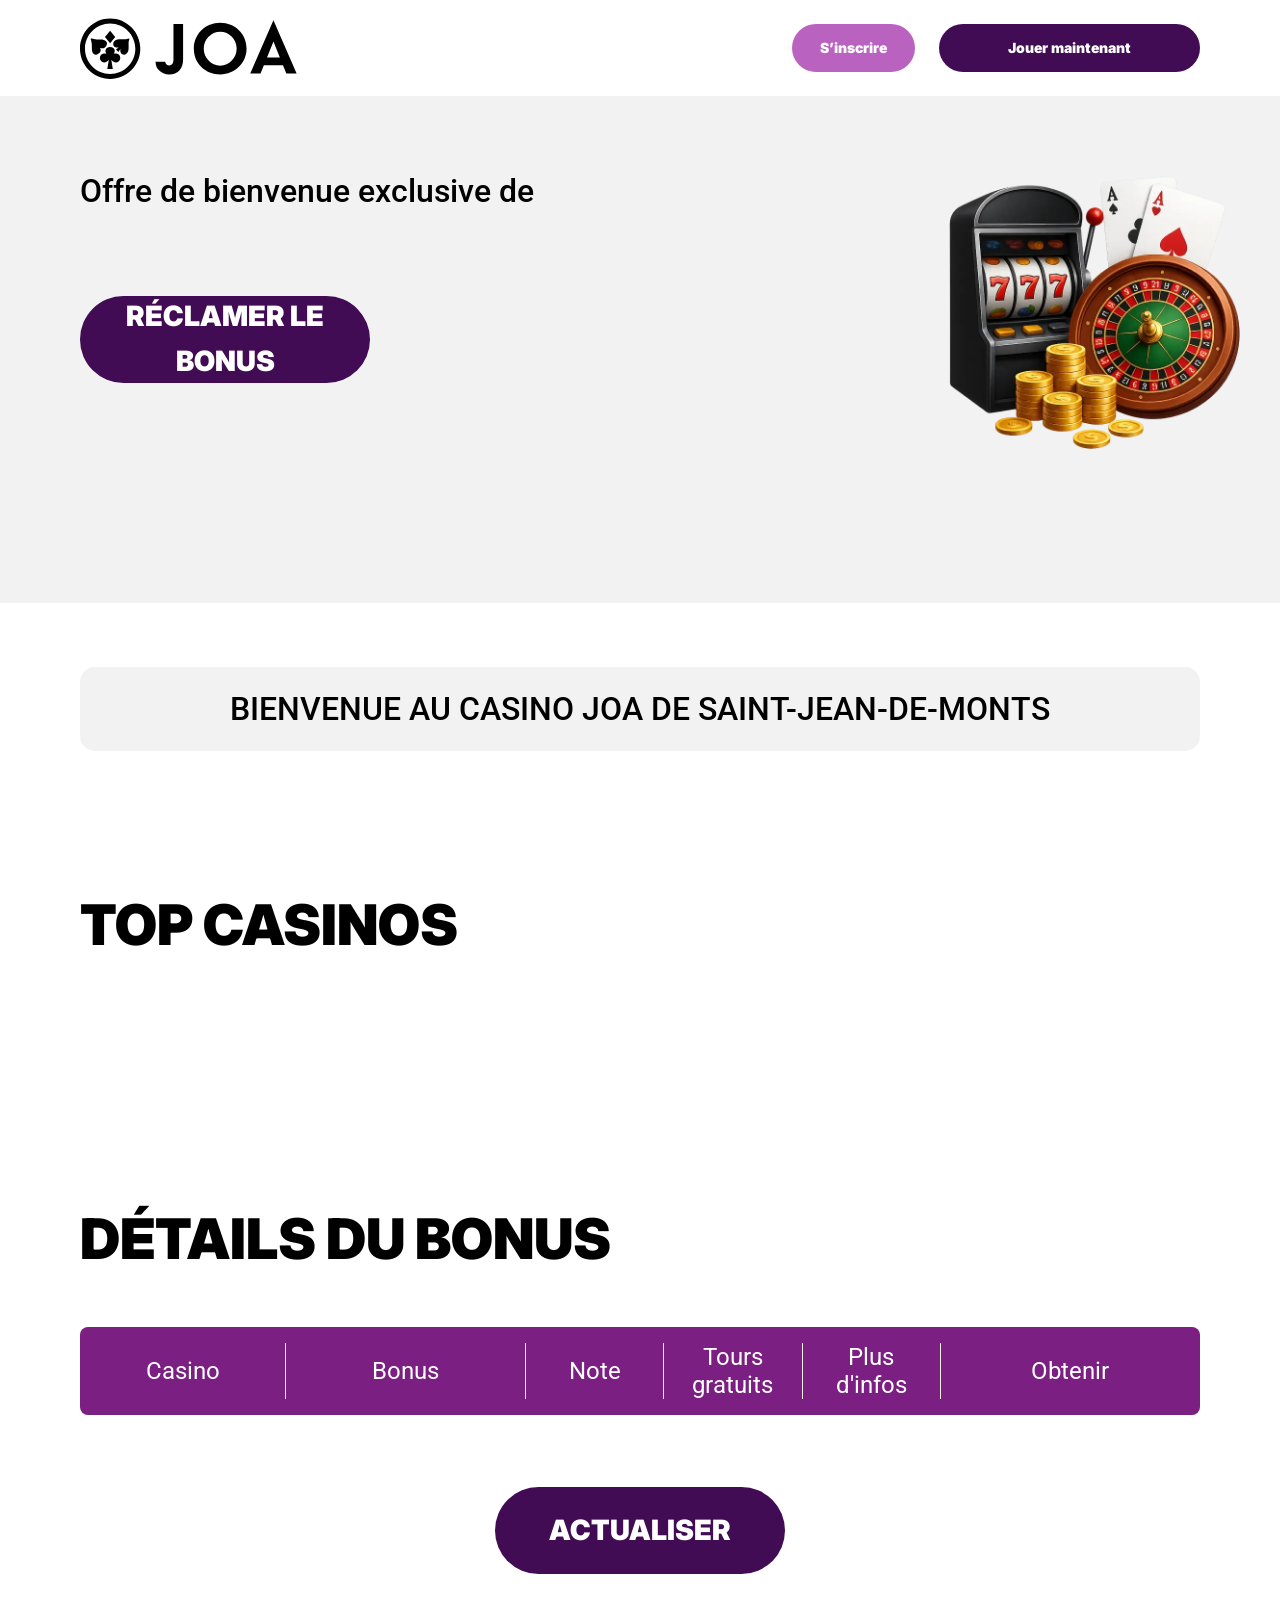
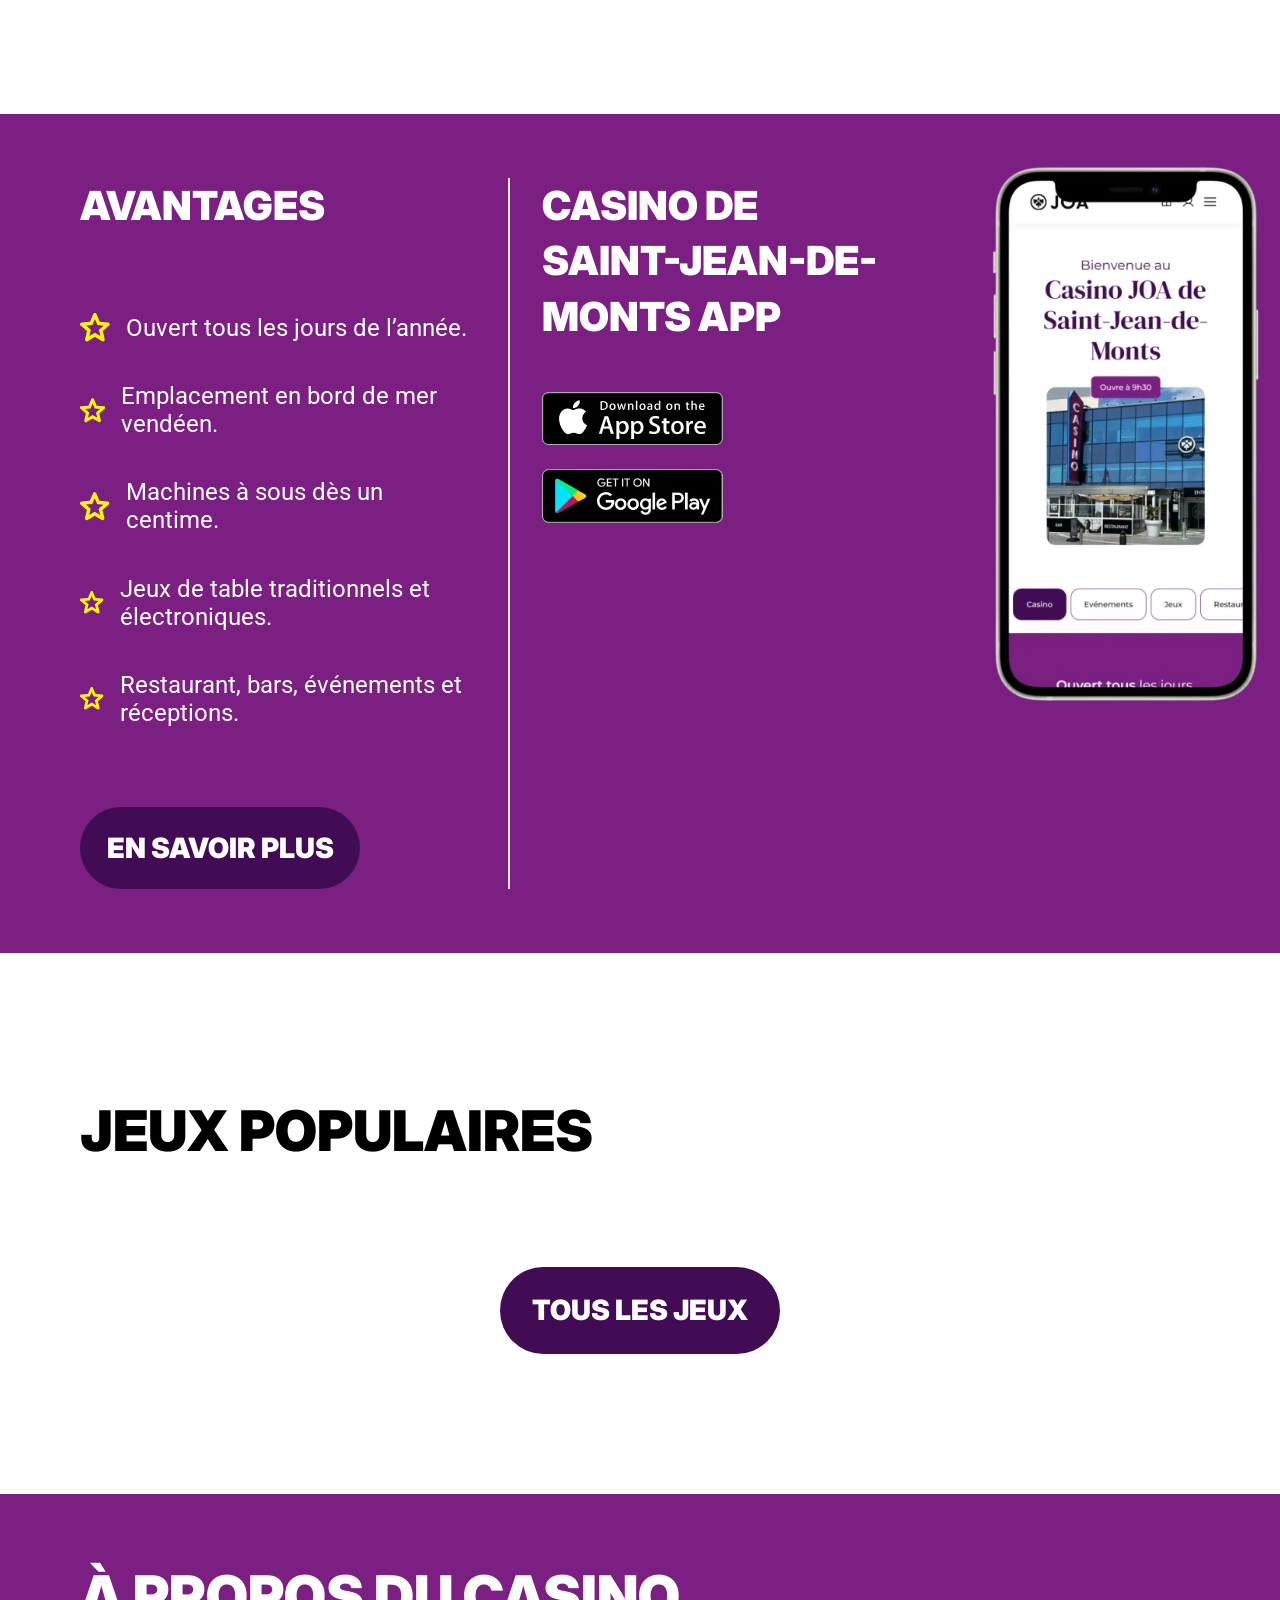
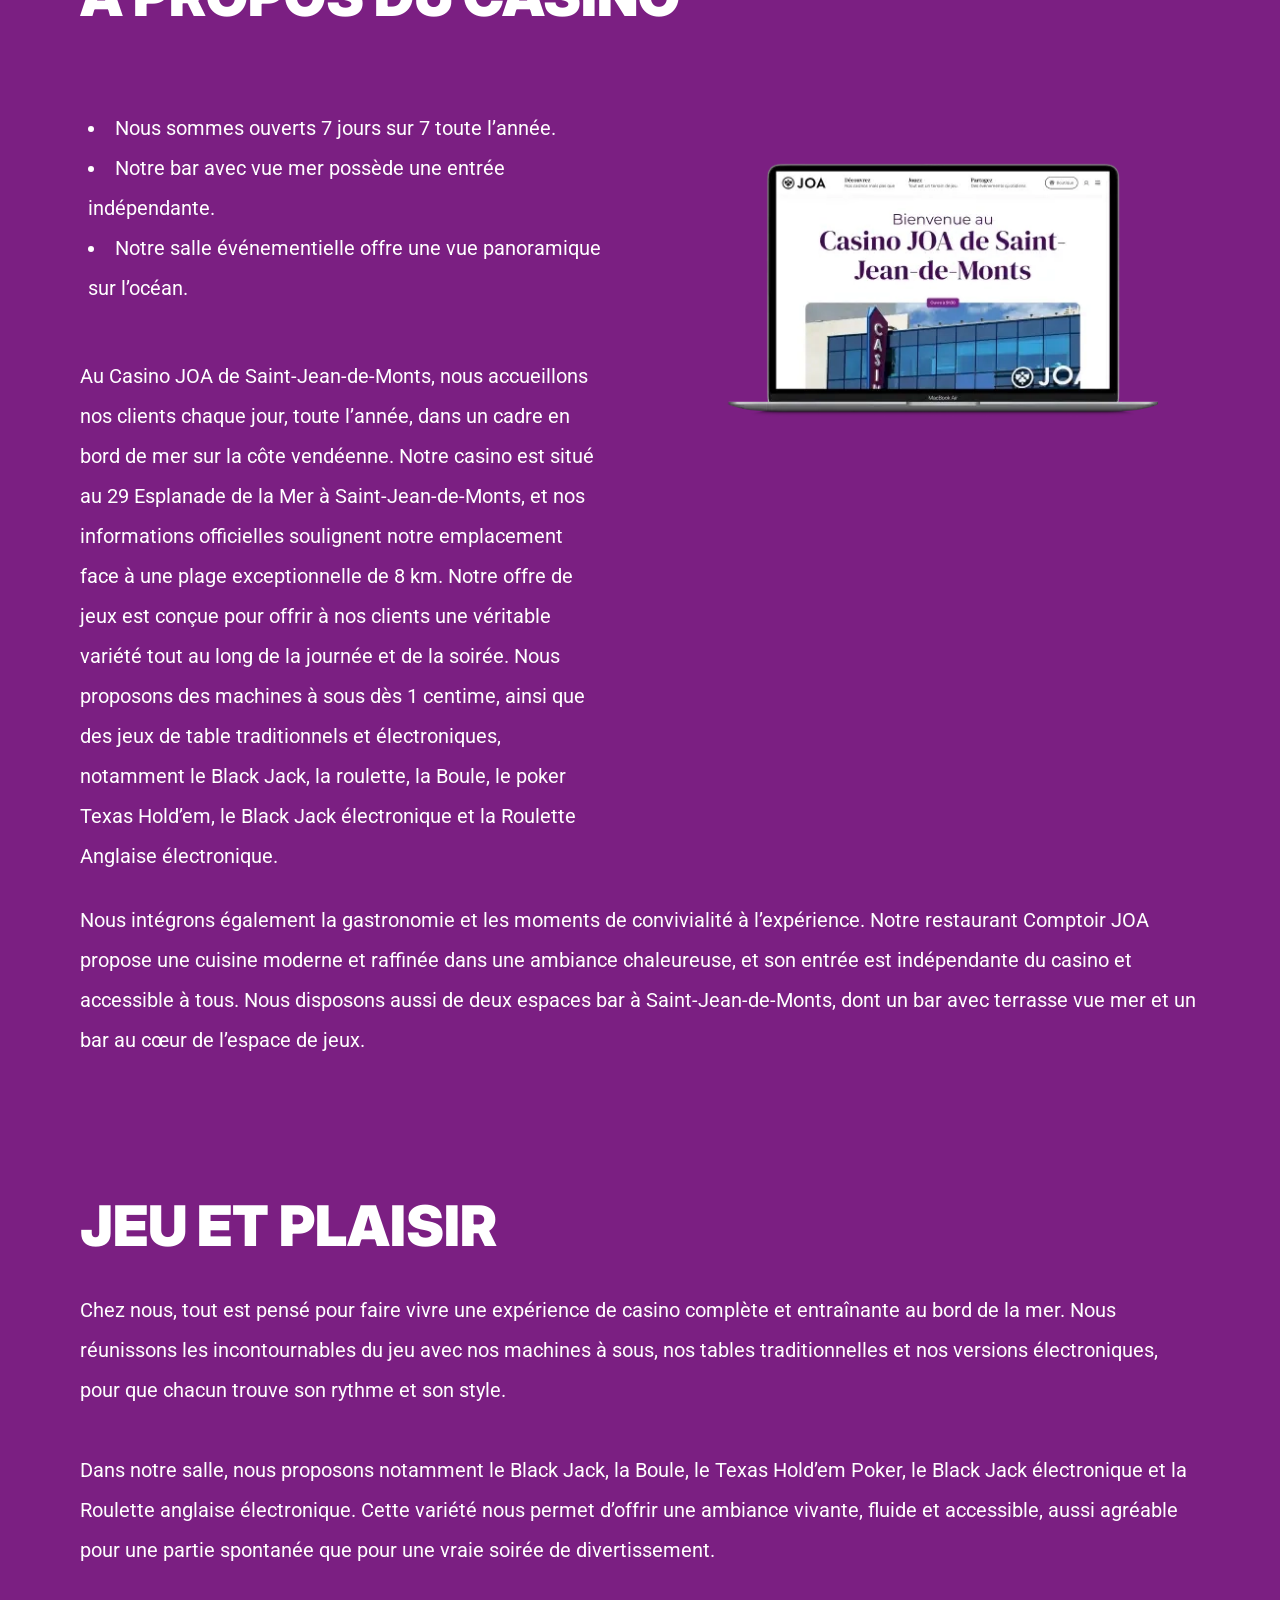
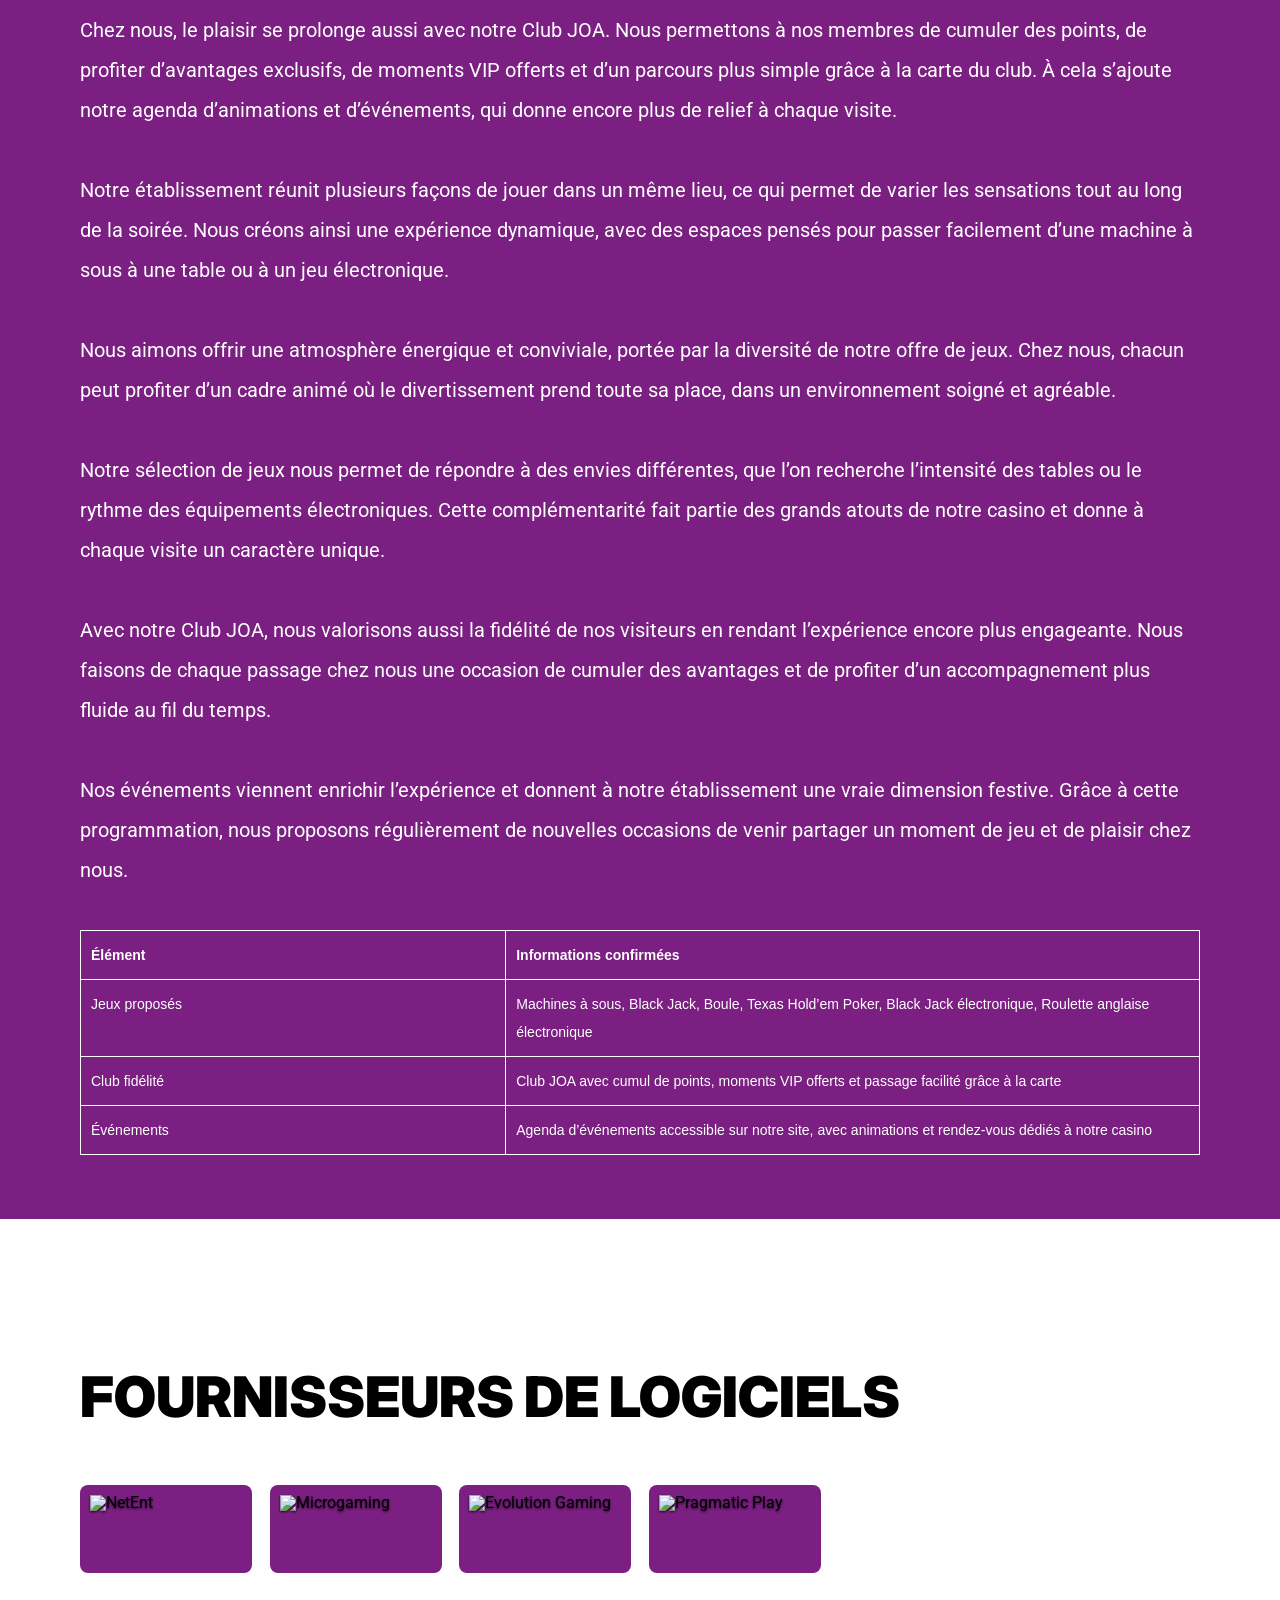
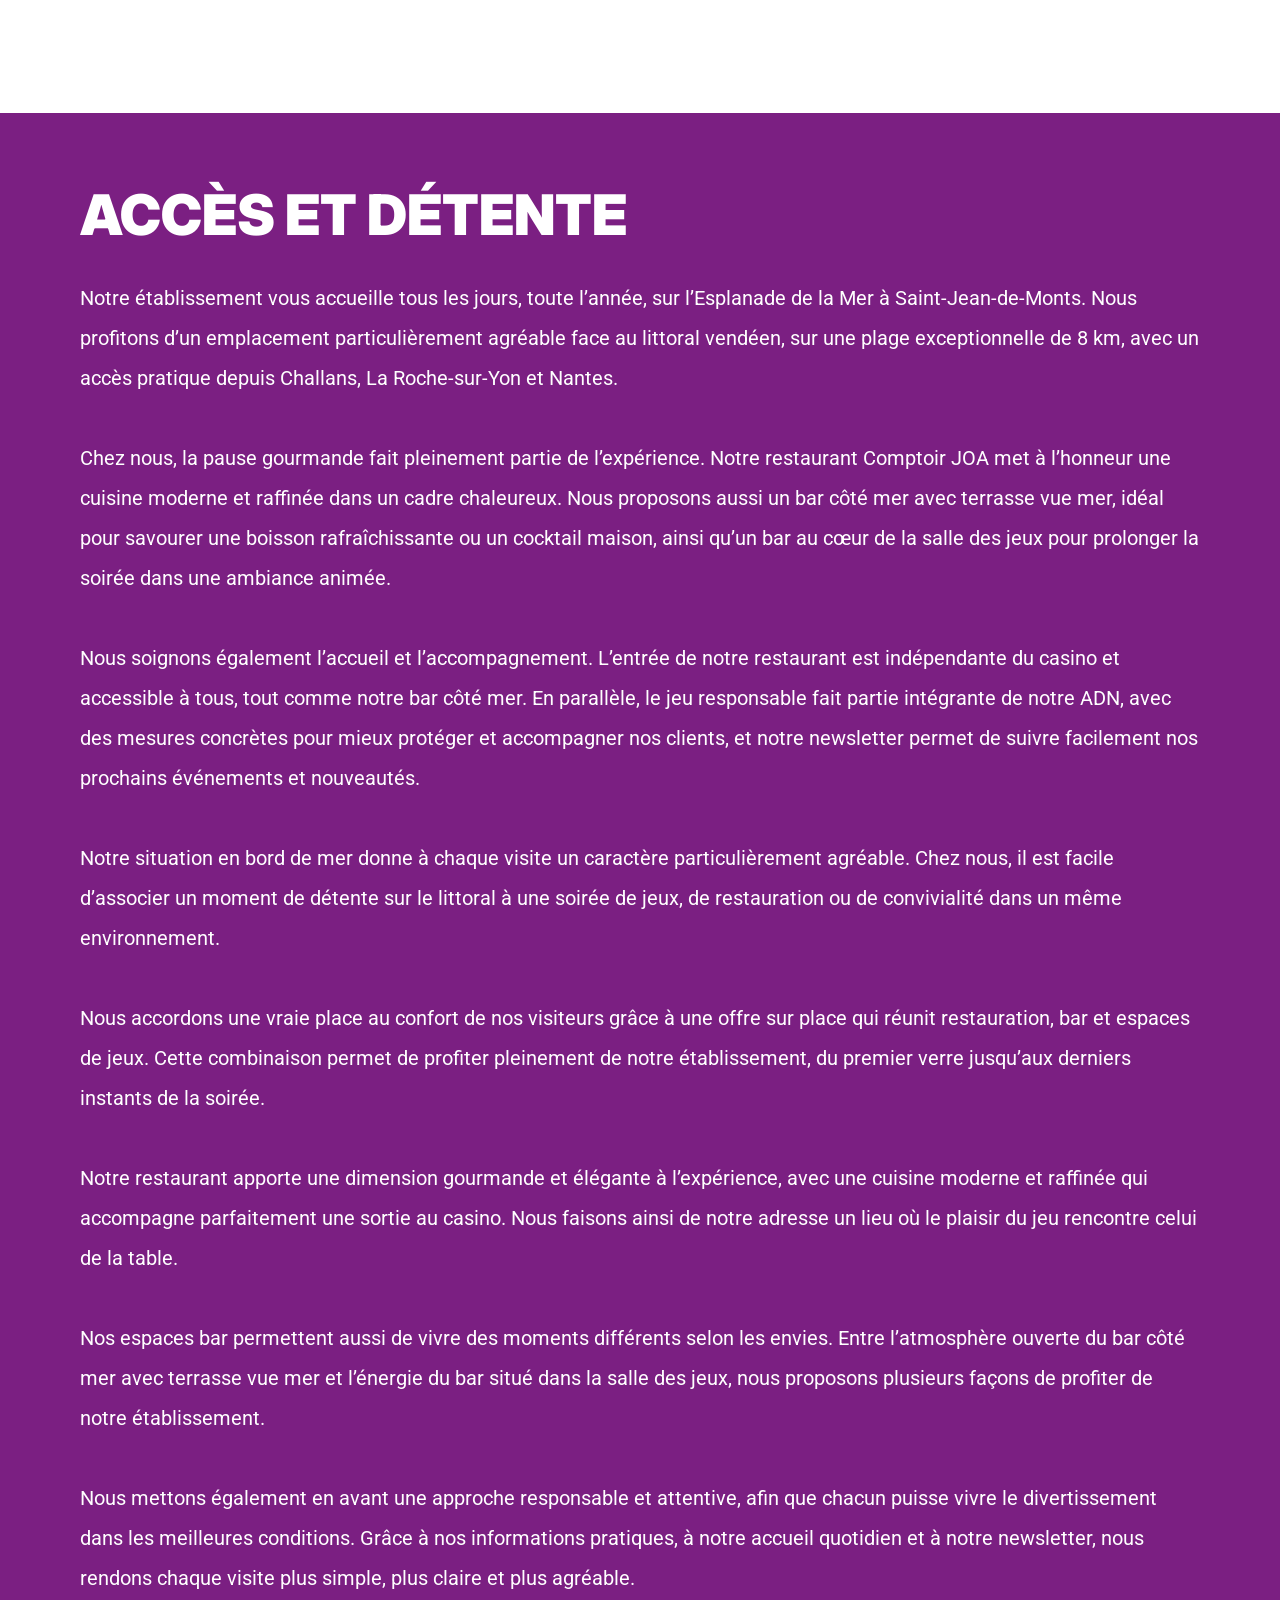
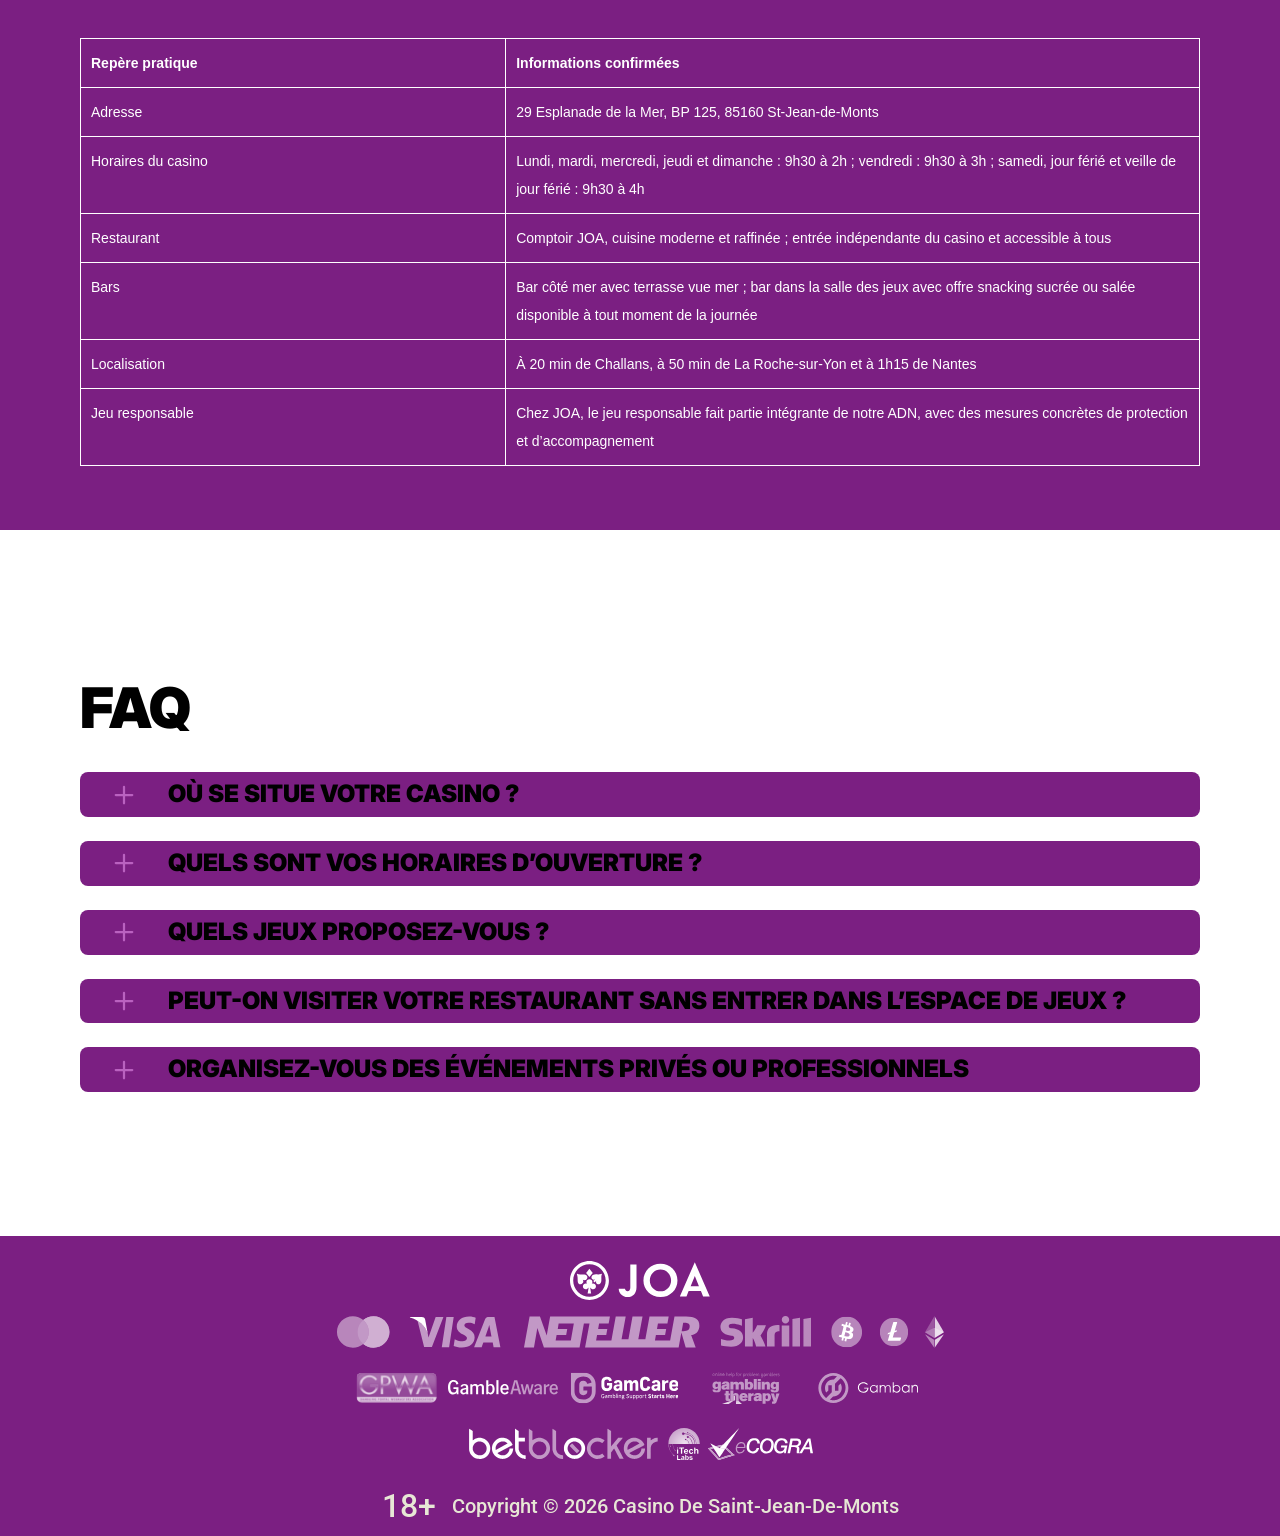
==== commit 71b49991: "Site update" ====
--- a/index.html
+++ b/index.html
@@ -311,7 +311,7 @@
                                 </div>
                             </div>
                             <div class="historyColumn"><img class="historyImage"
-                                                            src="_assets/images/1776930839-desktop-1.webp" alt="Casino De Saint-Jean-De-Monts" title="Casino De Saint-Jean-De-Monts Desktop"/></div>
+                                                            src="_assets/images/1776931582-desktop-3.webp" alt="Casino De Saint-Jean-De-Monts" title="Casino De Saint-Jean-De-Monts Desktop"/></div>
                         </div>
                         <p class="historyDescription">Nous intégrons également la gastronomie et les moments de convivialité à l’expérience. Notre restaurant Comptoir JOA propose une cuisine moderne et raffinée dans une ambiance chaleureuse, et son entrée est indépendante du casino et accessible à tous. Nous disposons aussi de deux espaces bar à Saint-Jean-de-Monts, dont un bar avec terrasse vue mer et un bar au cœur de l’espace de jeux.</p>
                     </div>
